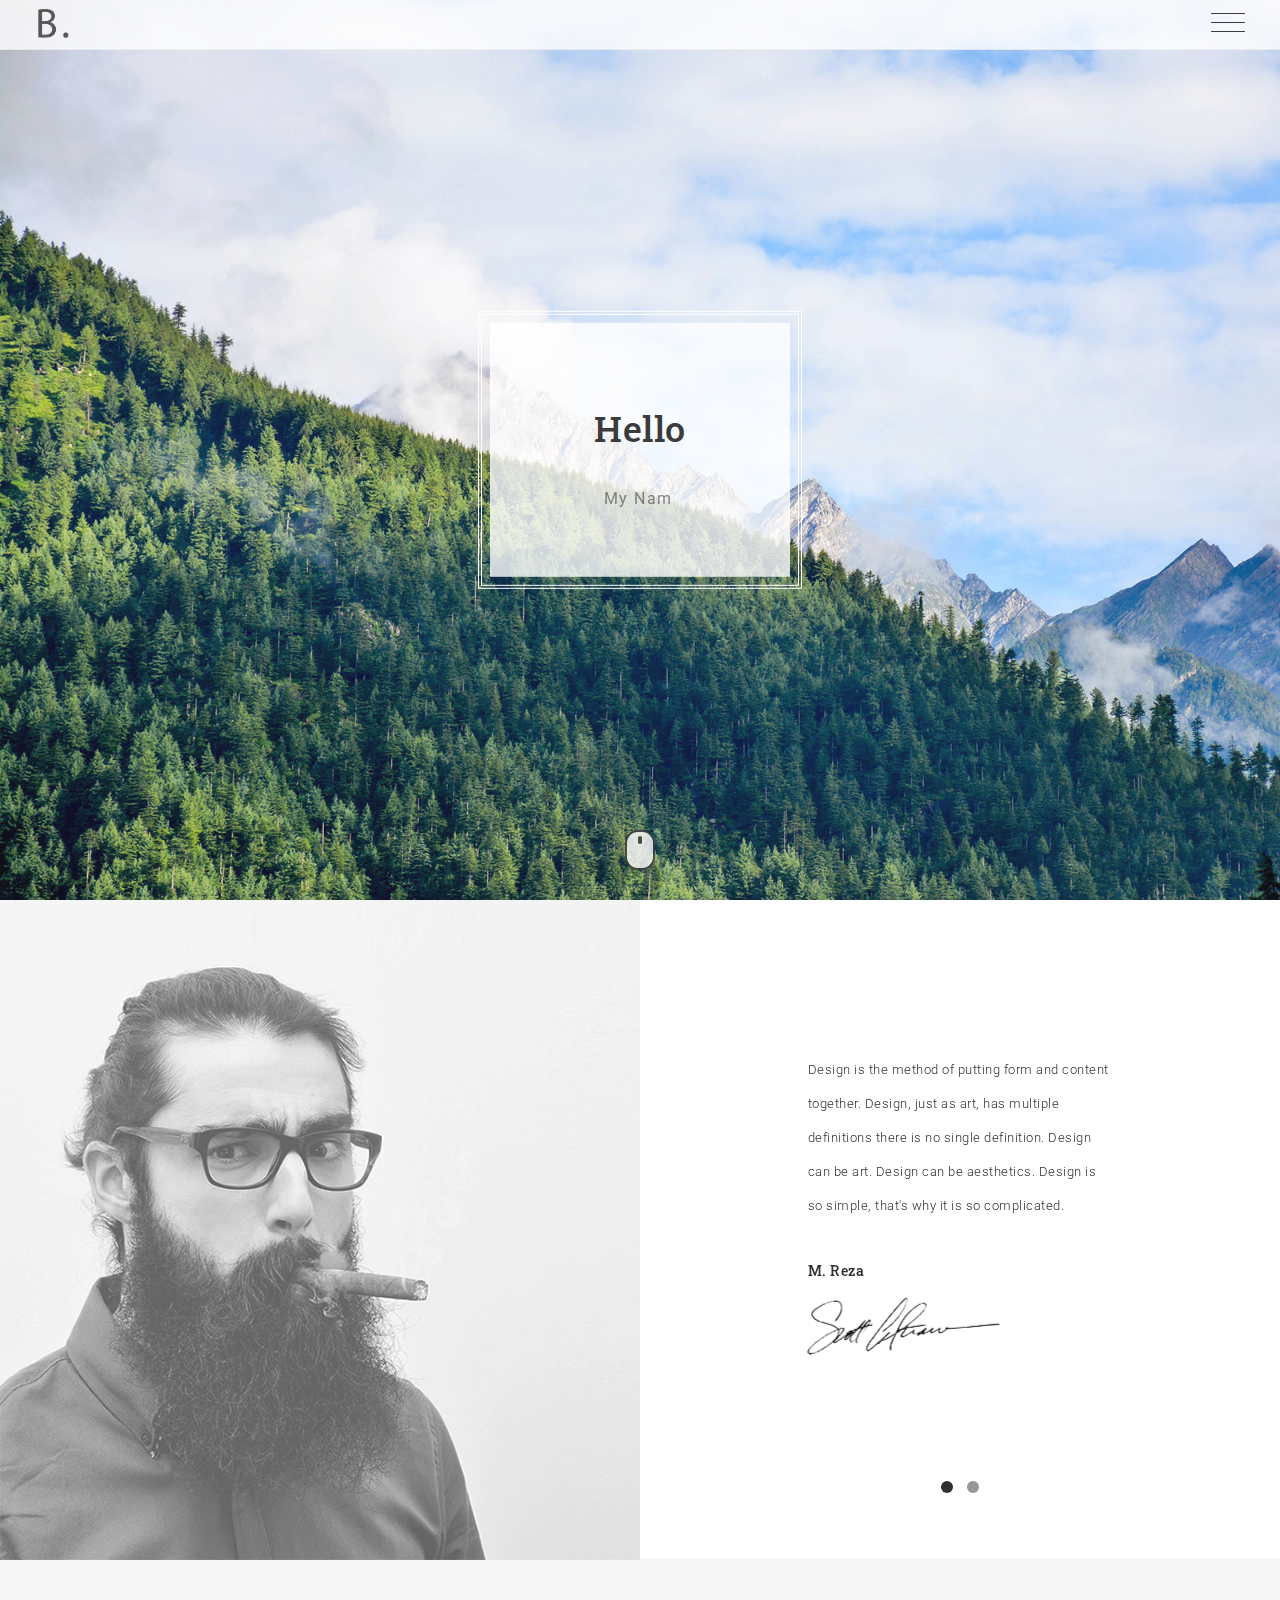
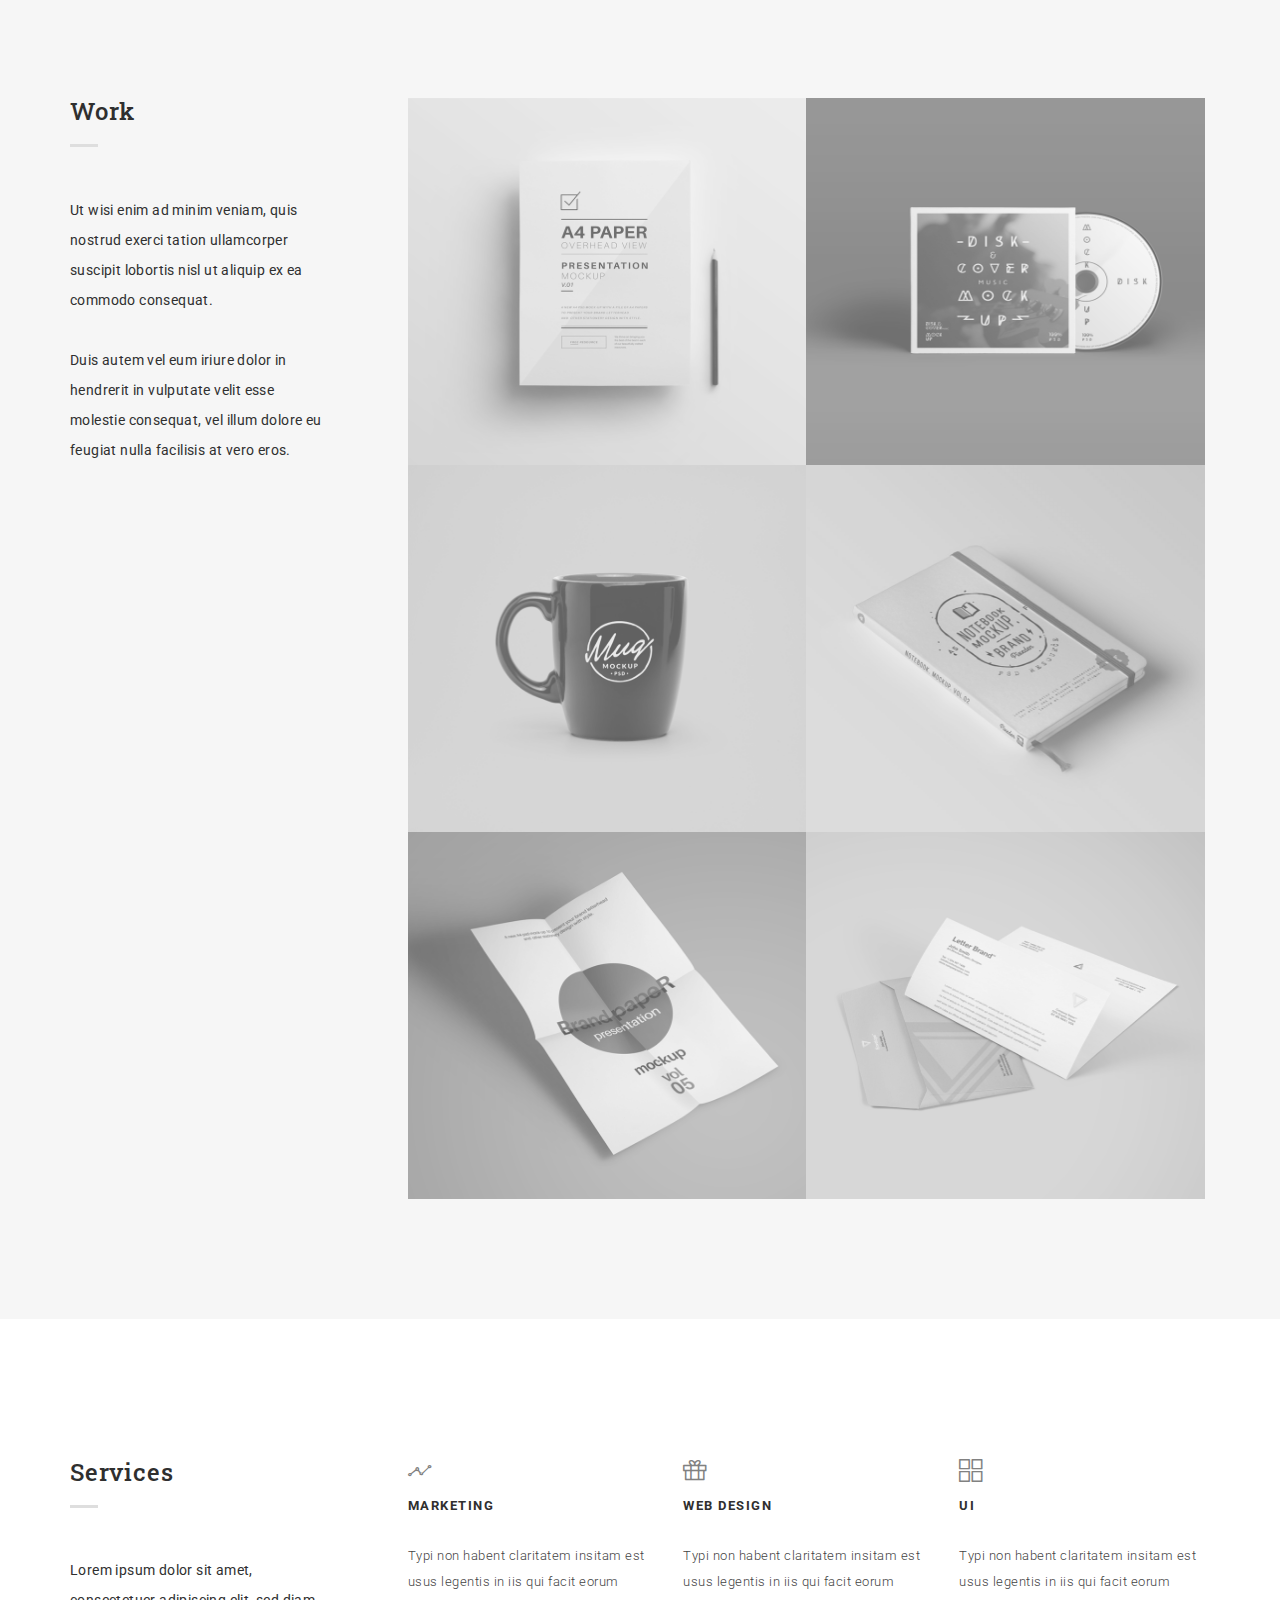
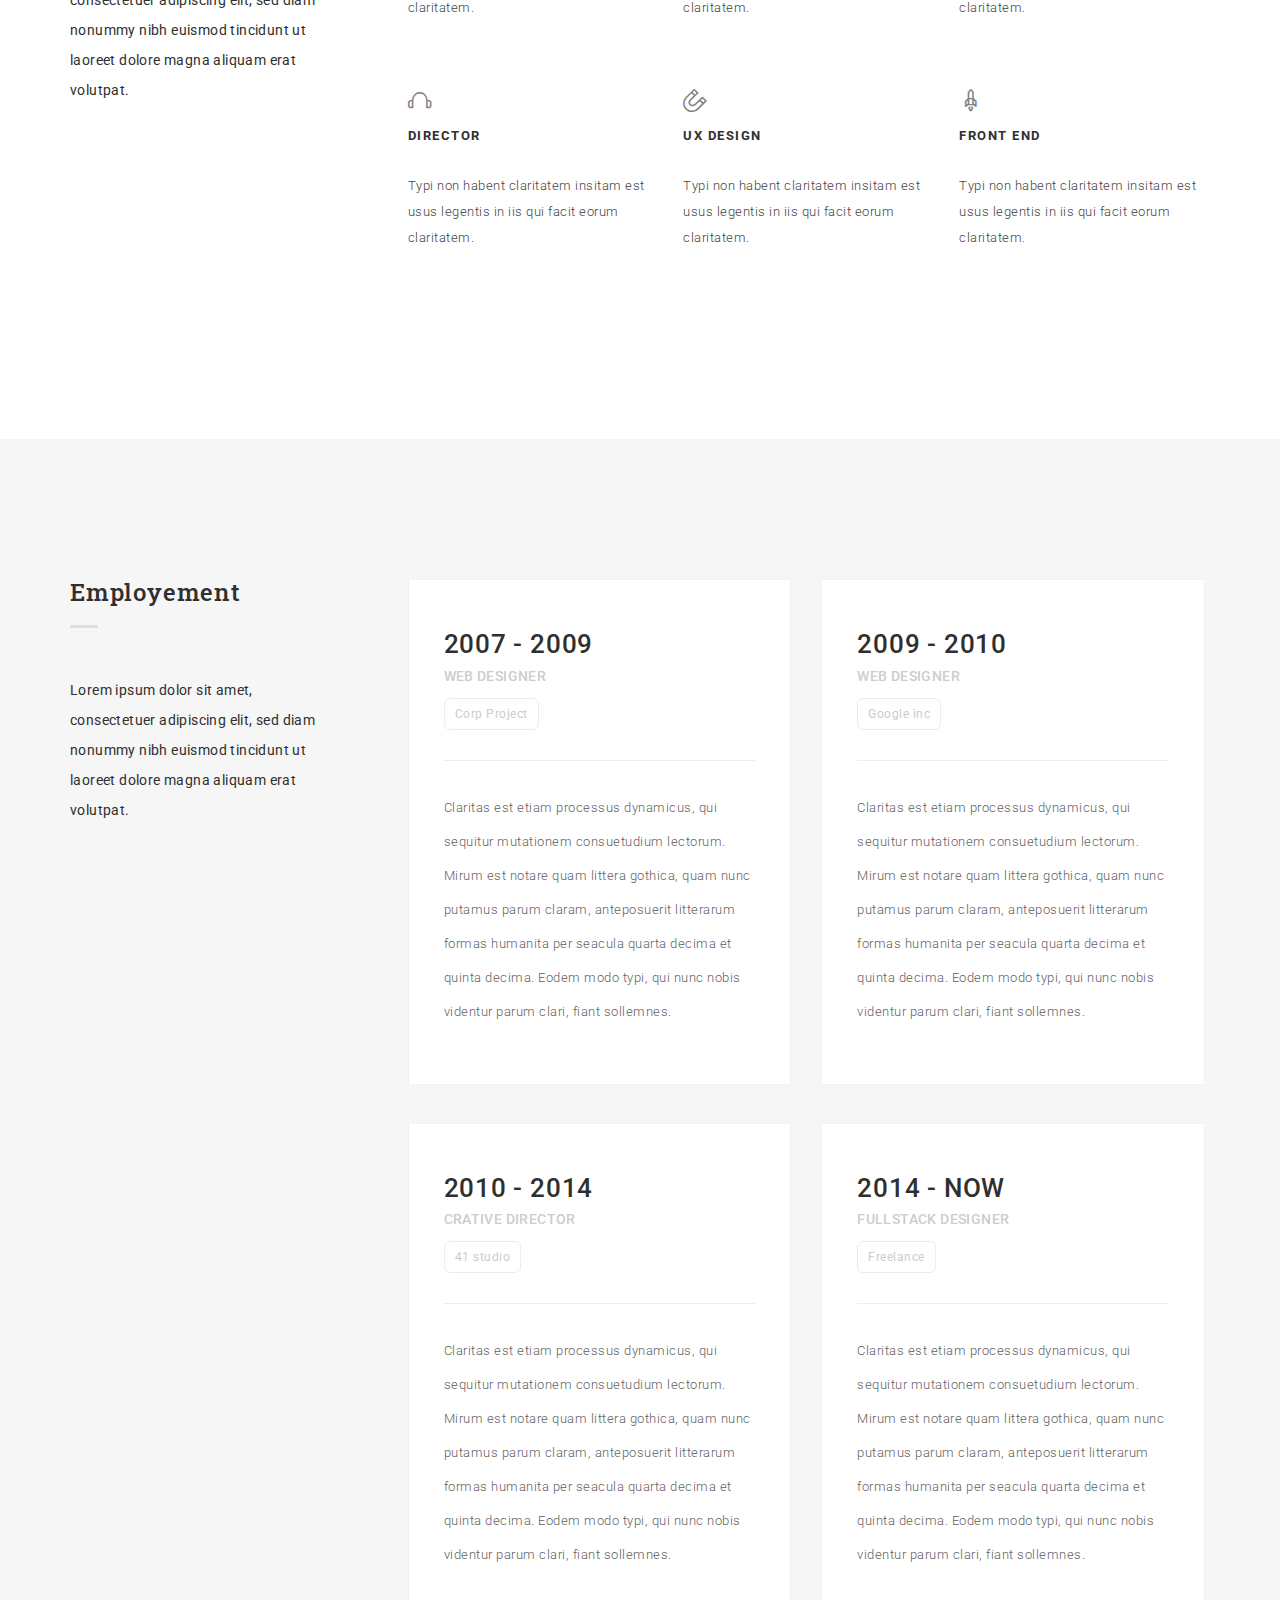
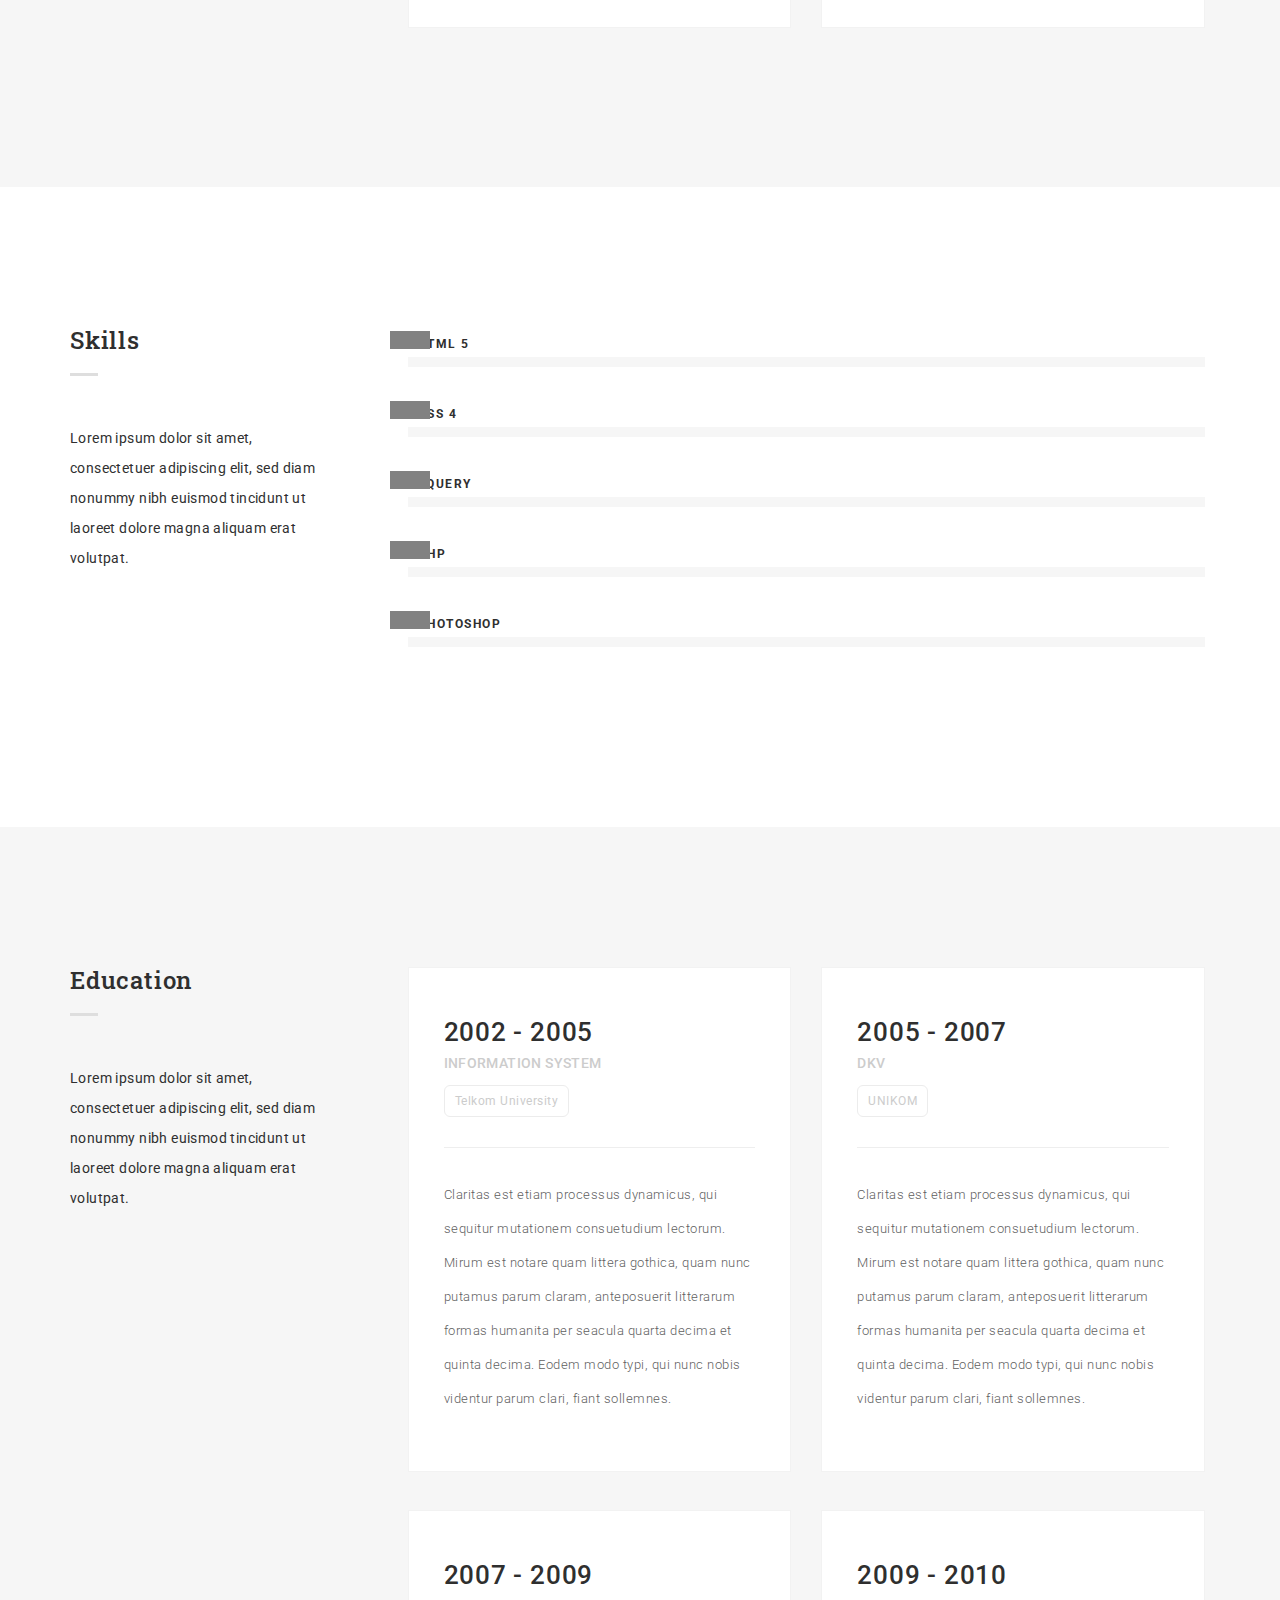
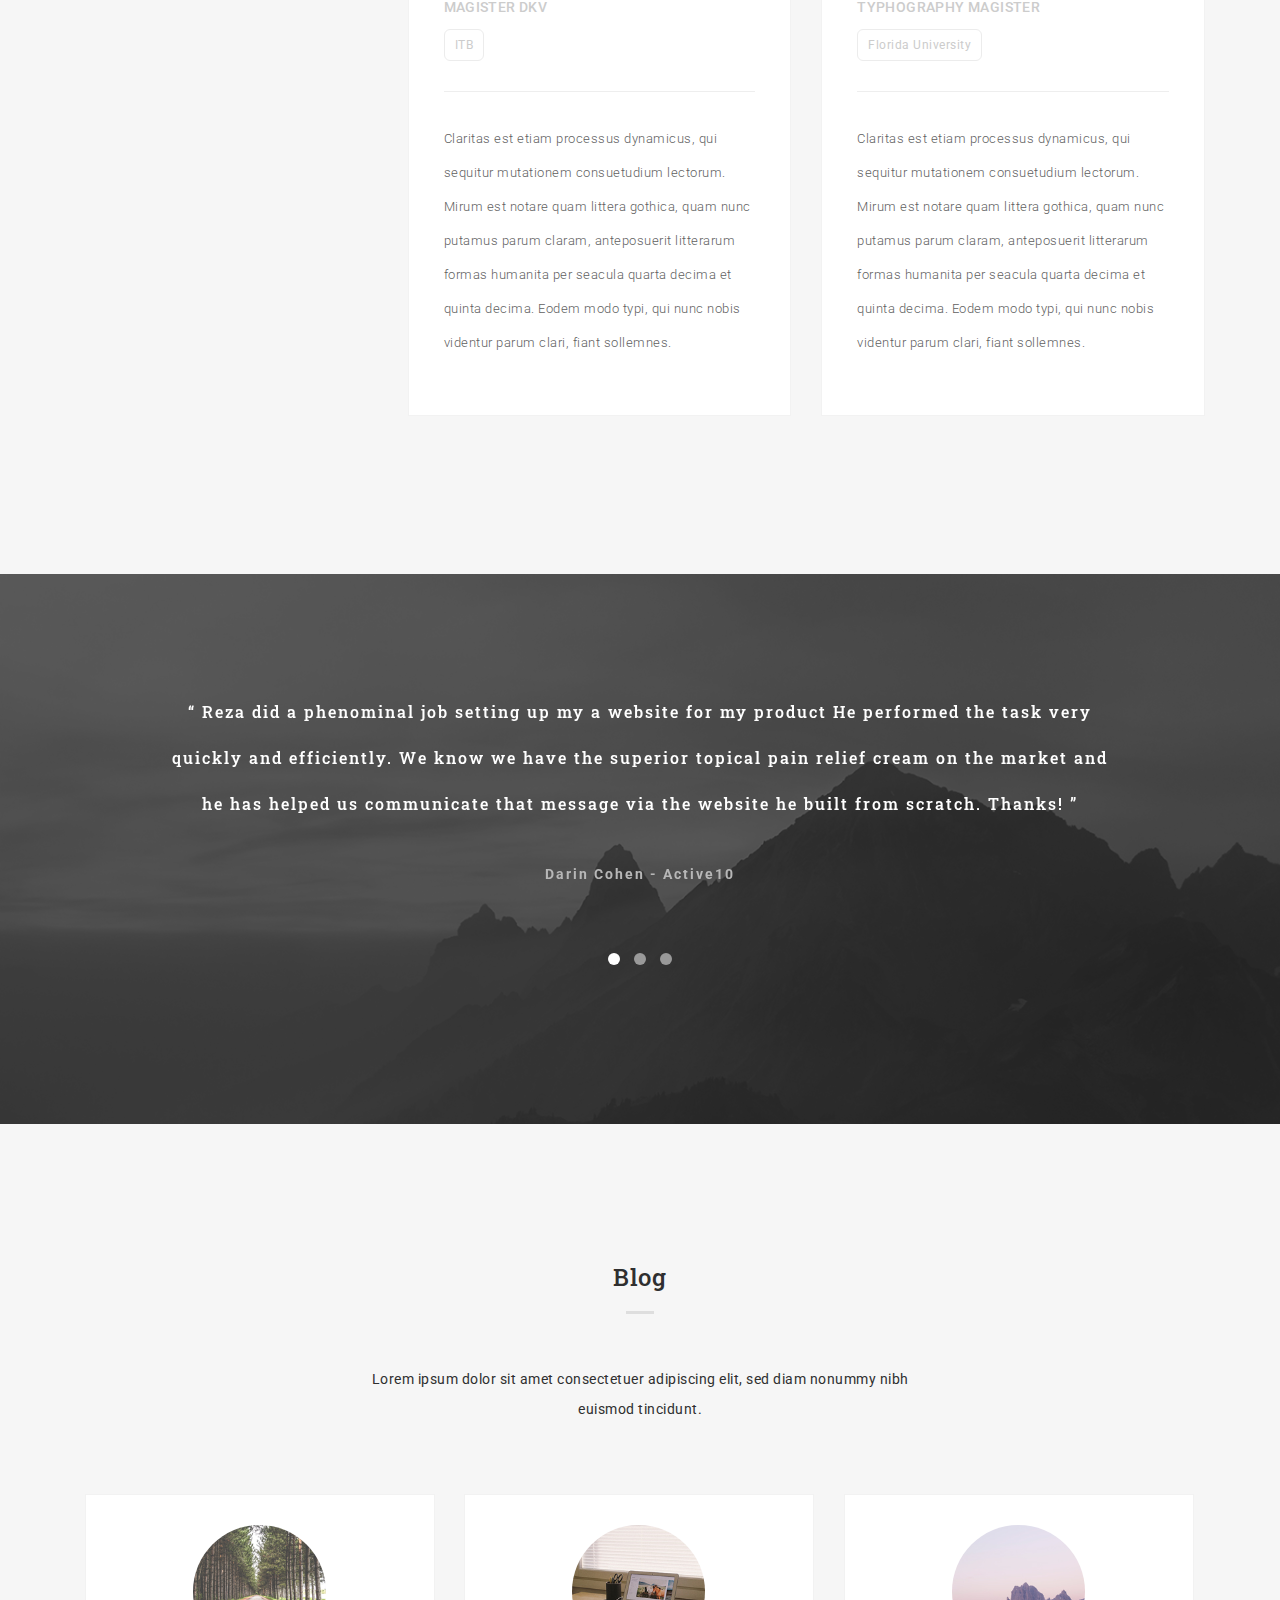
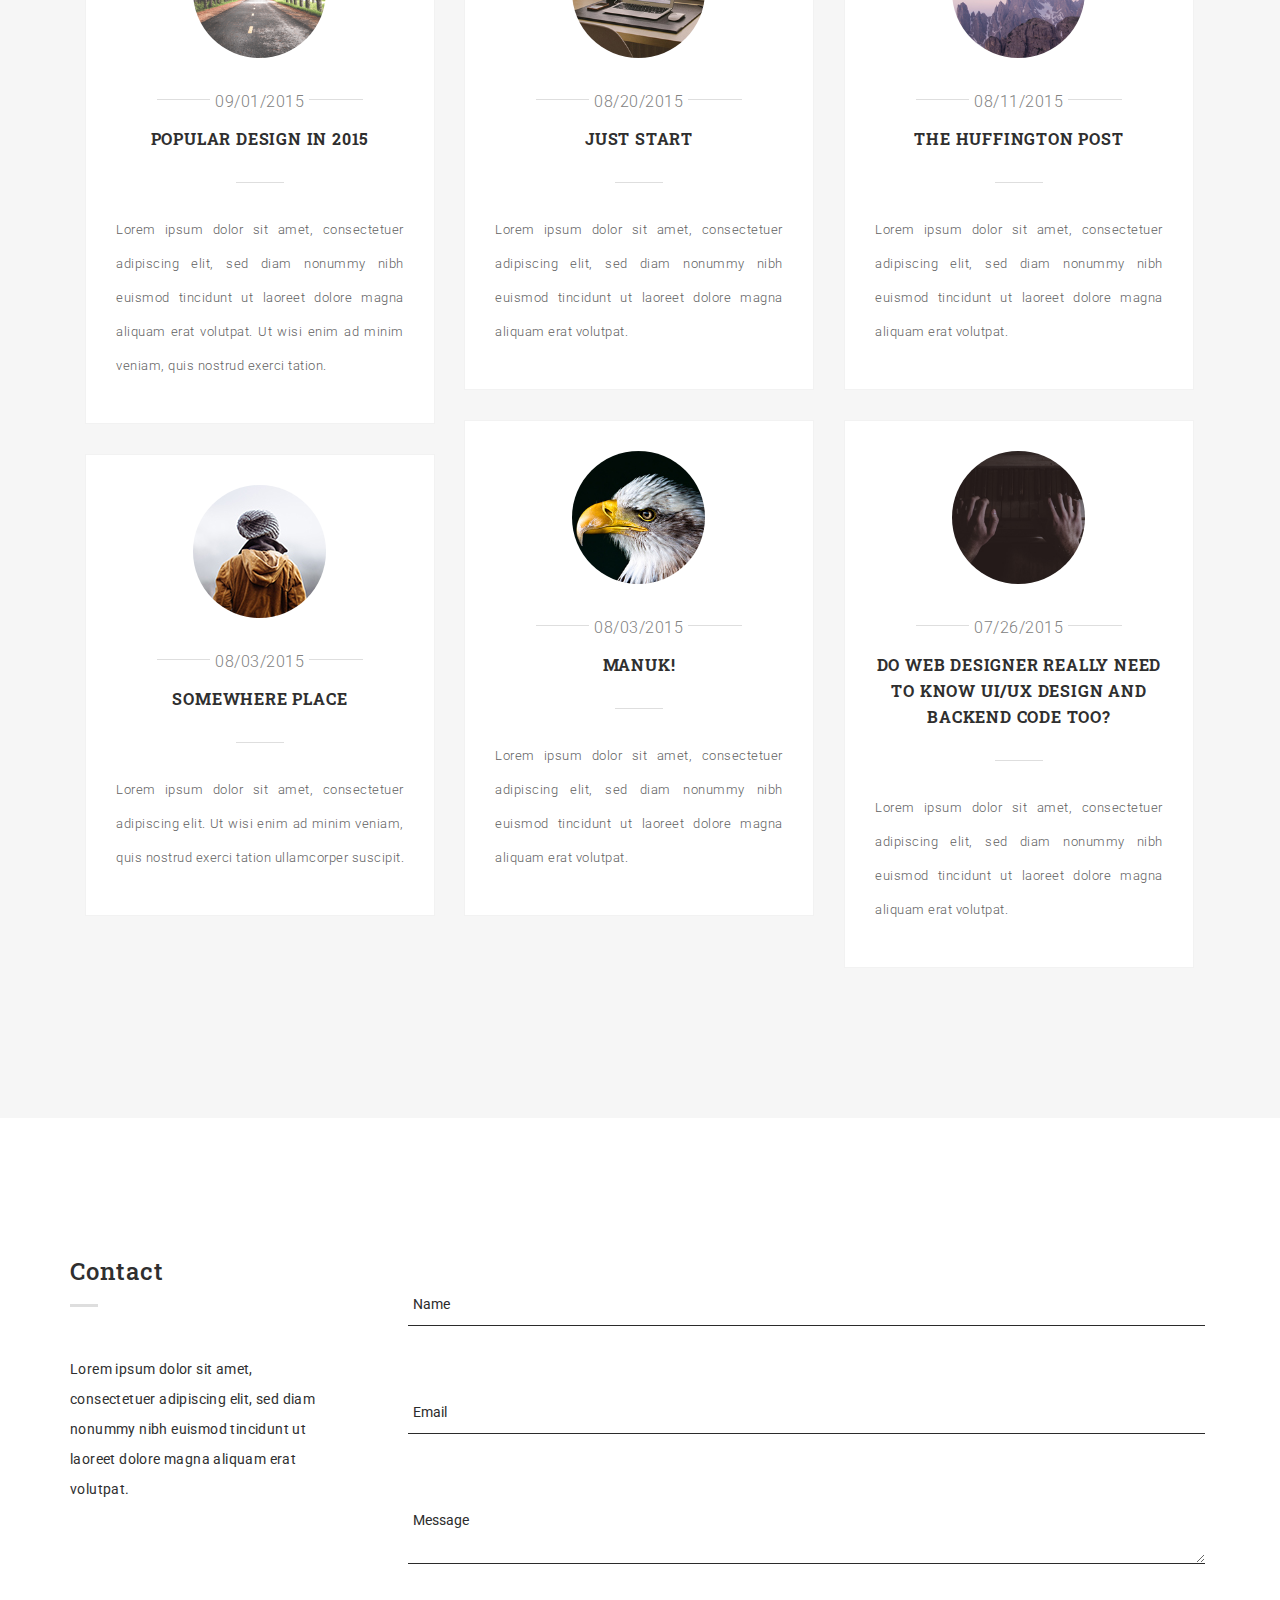
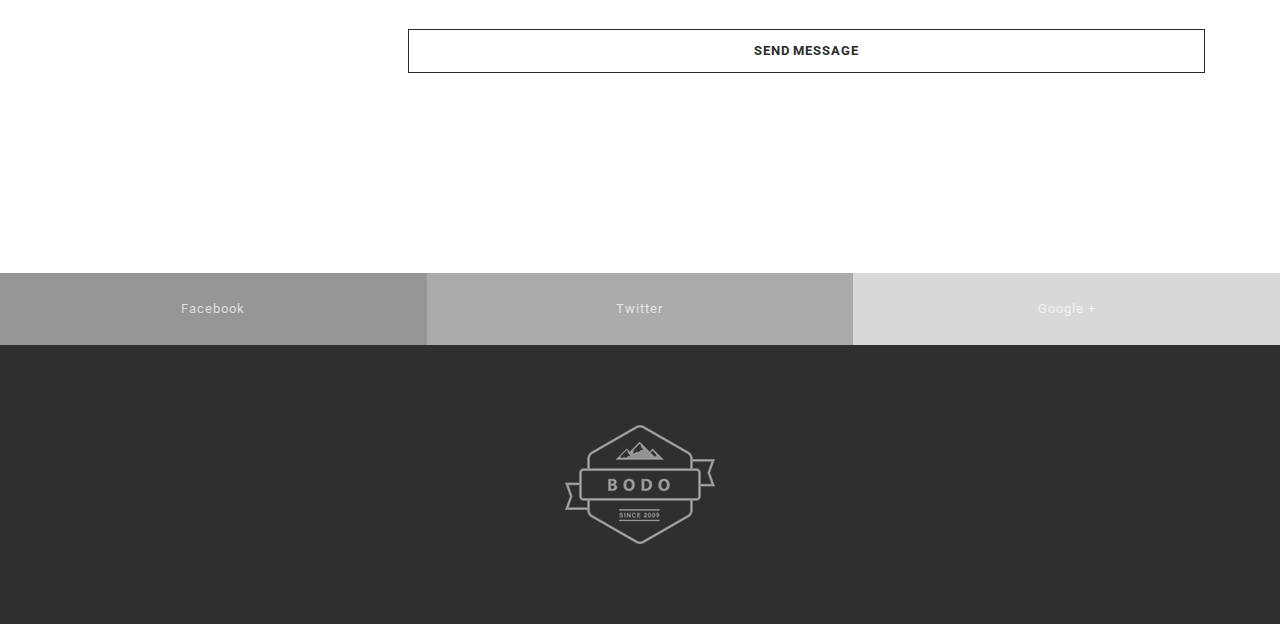
==== bodo/index.html @ 7deba445 "del;" ====
<!DOCTYPE html>
<html lang="en">
  <head>
    <meta charset="utf-8">
    <title>Bodo - Simple One Page Personal</title>
    <meta content="IE=edge" http-equiv="X-UA-Compatible">
    <meta content="width=device-width, initial-scale=1" name="viewport">
    <meta content="Bodo - Simple One Page Personal" name="description">
    <meta content="BdgPixel" name="author">
    <!--Fav-->
    <link href="images/favicon.ico" rel="shortcut icon">
    
    <!--styles-->
    <link href="css/bootstrap.min.css" rel="stylesheet">
    <link href="css/owl.carousel.css" rel="stylesheet">
    <link href="css/owl.theme.css" rel="stylesheet">
    <link href="css/magnific-popup.css" rel="stylesheet">
    <link href="css/style.css" rel="stylesheet">
    <link href="css/responsive.css" rel="stylesheet">
    
    <!--fonts google-->
    <link href='https://fonts.googleapis.com/css?family=Roboto+Slab:400,700' rel='stylesheet' type='text/css'>
    <link href='https://fonts.googleapis.com/css?family=Roboto:400,300,500,700' rel='stylesheet' type='text/css'>
    
    <!--[if lt IE 9]>
       <script type="text/javascript" src="js/html5shiv.min.js"></script>
    <![endif]-->
  </head>
  <body>
    <!--PRELOADER-->
    <div id="preloader">
      <div id="status">
        <img alt="logo" src="images/logo-big.png">
      </div>
    </div>
    <!--/.PRELOADER END-->

    <!--HEADER -->
    <div class="header">
      <div class="for-sticky">
        <!--LOGO-->
        <div class="col-md-2 col-xs-6 logo">
          <a href="index.html"><img alt="logo" class="logo-nav" src="images/logo.png"></a>
        </div>
        <!--/.LOGO END-->
      </div>
      <div class="menu-wrap">
        <nav class="menu">
          <div class="menu-list">
            <a data-scroll="" href="#home" class="active">
              <span>Home</span>
            </a>
            <a data-scroll="" href="#about">
              <span>About</span>
            </a>
            <a data-scroll="" href="#work">
              <span>Work</span>
            </a>
             <a data-scroll="" href="#services">
              <span>Services</span>
            </a>
            <a data-scroll="" href="#employement">
              <span>Employement</span>
            </a>
            <a data-scroll="" href="#skill">
              <span>Skills</span>
            </a>
            <a data-scroll="" href="#education">
              <span>Education</span>
            </a>
            <a data-scroll="" href="#testimonial">
              <span>Testimonial</span>
            </a>
            <a data-scroll="" href="#blog">
              <span>Blog</span>
            </a>
            <a data-scroll="" href="#contact">
              <span>Contact</span>
            </a>
          </div>
        </nav>
        <button class="close-button" id="close-button">Close Menu</button>
      </div>
      <button class="menu-button" id="open-button">
        <span></span>
        <span></span>
        <span></span>
      </button><!--/.for-sticky-->
    </div>
    <!--/.HEADER END-->
    
    <!--CONTENT WRAP-->
    <div class="content-wrap">
      <!--CONTENT-->
      <div class="content">
        <!--HOME-->
        <section id="home">
          <div class="container">
            <div class="row">
              <div class="wrap-hero-content">
                  <div class="hero-content">
                    <h1>Hello</h1>
                    <br>
                    <span class="typed"></span>
                  </div>
              </div>
              <div class="mouse-icon margin-20">
                <div class="scroll"></div>
              </div>
            </div>
          </div>
        </section>
        <!--/.HOME END-->

        <!--ABOUT-->
        <section id="about">
          <div class="col-md-6 col-xs-12 no-pad">
            <div class="bg-about"></div>
          </div>
          <div class="col-md-6 col-sm-12 col-xs-12 white-col">
            <div class="row">
              <!--OWL CAROUSEL2-->
              <div class="owl-carousel2">
                <div class="col-md-12">
                  <div class="wrap-about">
                    <div class="w-content">
                      <p class="head-about">
                        Design is the method of putting form and content together. Design, just as art, has multiple definitions there is no single definition. Design can be art. Design can be aesthetics. Design is so simple, that's why it is so complicated.
                      </p>
                      
                      <h5 class="name">
                        M. Reza
                      </h5>
                      <img alt="signature" src="images/signature.png">
                    </div>
                  </div>
                </div>
              
                <div class="col-md-12 col-sm-12 col-xs-12 white-col">
                  <div class="row">
                    <div class="col-md-8 col-md-offset-2 col-sm-8 col-sm-offset-2 col-xs-12">
                      <div class="wrap-about">
                        <table class="w-content">
                          <tr>
                            <td class="title">Name </td>
                            <td class="break">:</td>
                            <td> M. Reza</td>
                          </tr>
                          <tr>
                            <td class="title">Phone </td>
                            <td class="break">:</td>
                            <td> +62 8678 999 012</td>
                          </tr>
                          <tr>
                            <td class="title">Email </td>
                            <td class="break">:</td>
                            <td> bdgpixel@gmail.com</td>
                          </tr>
                          <tr>
                            <td class="title">Address </td>
                            <td class="break">:</td>
                            <td> Cipamokolan street 102 , Bandung, Indonesia</td>
                          </tr>
                          <tr>
                            <td class="title">Skype </td>
                            <td class="break">:</td>
                            <td> bdgpixel</td>
                          </tr>
                          <tr>
                            <td class="title">Dribbble </td>
                            <td class="break">:</td>
                            <td> Muh-Reza</td>
                          </tr>
                          <tr>
                            <td class="title">Behance</td>
                            <td class="break">:</td>
                            <td> m-reza</td>
                          </tr>
                        </table>
                      </div>
                    </div>
                  </div>
                </div>
              </div>
              <!--/.OWL CAROUSEL2 END-->
            </div>
          </div>
        </section>
        <!--/.ABOUT END-->

        <!--WORK-->
        <section class="grey-bg mar-tm-10" id="work">
          <div class="container">
            <div class="row">
              <div class="col-md-3">
                <h3 class="title-small">
                  <span>Work</span>
                </h3>
                <p class="content-detail">
                  Ut wisi enim ad minim veniam, quis nostrud exerci tation ullamcorper suscipit lobortis nisl ut aliquip ex ea commodo consequat. <br><br>Duis autem vel eum iriure dolor in hendrerit in vulputate velit esse molestie consequat, vel illum dolore eu feugiat nulla facilisis at vero eros.
                </p>
              </div>
              <div class="col-md-9 content-right">
                <!--PORTFOLIO IMAGE-->
                <ul class="portfolio-image">
                  <li class="col-md-6">
                    <a href="images/bw-1.png"><img alt="image" src="images/bw-1.png">
                      <div class="decription-wrap">
                        <div class="image-bg">
                           <p class="desc">My Resume</p>
                        </div>

                      </div>
                    </a>
                  </li>
                  <li class="col-md-6">
                    <a href="images/bw-2.png"><img alt="image" src="images/bw-2.png">
                      <div class="decription-wrap">
                        <div class="image-bg">
                          <p class="desc">
                            Pangirutan
                          </p>
                        </div>
                      </div>
                    </a>
                  </li>
                  <li class="col-md-6">
                    <a href="images/bw-3.png"><img alt="image" src="images/bw-3.png">
                      <div class="decription-wrap">
                        <div class="image-bg">
                          <p class="desc">
                            Black Mug
                          </p>
                        </div>
                      </div>
                    </a>
                  </li>
                  <li class="col-md-6">
                    <a href="images/bw-4.png"><img alt="image" src="images/bw-4.png">
                      <div class="decription-wrap">
                        <div class="image-bg">
                          <p class="desc">
                            Notebook Mockup
                          </p>
                        </div>
                      </div>
                    </a>
                  </li>
                  <li class="col-md-6">
                    <a href="images/bw-5.png"><img alt="image" src="images/bw-5.png">
                      <div class="decription-wrap">
                        <div class="image-bg">
                          <p class="desc">
                            Presentation
                          </p>  
                        </div>
                      </div>
                    </a>
                  </li>
                  <li class="col-md-6">
                    <a href="images/bw-6.png"><img alt="image" src="images/bw-6.png">
                      <div class="decription-wrap">
                        <div class="image-bg">
                          <p class="desc">
                            Letter Branding
                          </p>
                        </div>
                      </div>
                    </a>
                  </li>
                </ul>
                <!--/.PORTFOLIO IMAGE END-->
              </div>
            </div>
          </div>
        </section>
        <!--/.WORK END-->

        <!--SERVICES-->
        <section class="white-bg" id="services">
          <div class="container">
            <div class="row">
              <div class="col-md-3">
                <h3 class="title-small">
                  <span>Services</span>
                </h3>
                <p class="content-detail">
                  Lorem ipsum dolor sit amet, consectetuer adipiscing elit, sed diam nonummy nibh euismod tincidunt ut laoreet dolore magna aliquam erat volutpat.
                </p>
              </div>
              <div class="col-md-9 content-right">
                <div class="row">
                  <ul class="listing-item">
                    <li>
                      <div class="col-md-4 col-sm-4">
                        <h3 class="icon-use">
                          c
                        </h3>
                        <p class="head-sm">
                          MARKETING
                        </p>
                        <p class="text-grey">
                          Typi non habent claritatem insitam est usus legentis in iis qui facit eorum claritatem. 
                        </p>
                      </div>
                    </li>

                    <li>
                      <div class="col-md-4 col-sm-4">
                        <h3 class="icon-use">
                          b
                        </h3>
                        <p class="head-sm">
                          WEB DESIGN
                        </p>
                        <p class="text-grey">
                          Typi non habent claritatem insitam est usus legentis in iis qui facit eorum claritatem. 
                        </p>
                      </div>
                    </li>

                    <li>
                      <div class="col-md-4 col-sm-4">
                        <h3 class="icon-use">
                          d
                        </h3>
                        <p class="head-sm">
                          UI
                        </p>
                        <p class="text-grey">
                          Typi non habent claritatem insitam est usus legentis in iis qui facit eorum claritatem. 
                        </p>
                      </div>
                    </li>
                  </ul>

                  <ul class="listing-item">
                    <li>
                      <div class="col-md-4 col-sm-4">
                        <p class="icon-use">
                          f
                        </p>
                        <p class="head-sm">
                          DIRECTOR
                        </p>
                        <p class="text-grey">
                          Typi non habent claritatem insitam est usus legentis in iis qui facit eorum claritatem. 
                        </p>
                      </div>
                    </li>

                    <li>
                      <div class="col-md-4 col-sm-4">
                        <h3 class="icon-use">
                          p
                        </h3>
                        <p class="head-sm">
                          UX DESIGN
                        </p>
                        <p class="text-grey">
                          Typi non habent claritatem insitam est usus legentis in iis qui facit eorum claritatem. 
                        </p>
                      </div>
                    </li>

                    <li>
                      <div class="col-md-4 col-sm-4">
                        <h3 class="icon-use">
                          m
                        </h3>
                        <p class="head-sm">
                          FRONT END
                        </p>
                        <p class="text-grey">
                          Typi non habent claritatem insitam est usus legentis in iis qui facit eorum claritatem. 
                        </p>
                      </div>
                    </li>
                  </ul>

                </div>
              </div>
            </div>
          </div>
        </section>
        <!--/.SERVICES END-->

        <!--EMPLOYEMENT-->
        <section class="grey-bg" id="employement">
          <div class="container">
            <div class="row">
              <div class="col-md-3">
                <h3 class="title-small">
                  <span>Employement</span>
                </h3>
                <p class="content-detail">
                  Lorem ipsum dolor sit amet, consectetuer adipiscing elit, sed diam nonummy nibh euismod tincidunt ut laoreet dolore magna aliquam erat volutpat.
                </p>
              </div>
              <div class="col-md-9 content-right">
                <div class="row">
                  <ul class="listing-item">
                    <li>
                      <div class="col-md-6 col-sm-6">
                        <div class="wrap-card">
                          <div class="card">
                            <h2 class="year">
                              2007 - 2009
                            </h2>
                            <p class="job">
                              web designer
                            </p>
                            <p class="company">
                              Corp Project
                            </p>
                            <hr>
                            <div class="text-detail">
                              <p>
                                Claritas est etiam processus dynamicus, qui sequitur mutationem consuetudium lectorum. Mirum est notare quam littera gothica, quam nunc putamus parum claram, anteposuerit litterarum formas humanita per seacula quarta decima et quinta decima. Eodem modo typi, qui nunc nobis videntur parum clari, fiant sollemnes.
                              </p>
                            </div>
                          </div>
                        </div>
                      </div>
                    </li>

                    <li>
                      <div class="col-md-6 col-sm-6">
                        <div class="wrap-card">
                          <div class="card">
                            <h2 class="year">
                              2009 - 2010
                            </h2>
                            <p class="job">
                              web designer
                            </p>
                            <p class="company">
                              Google inc
                            </p>
                            <hr>
                            <div class="text-detail">
                              <p>
                                Claritas est etiam processus dynamicus, qui sequitur mutationem consuetudium lectorum. Mirum est notare quam littera gothica, quam nunc putamus parum claram, anteposuerit litterarum formas humanita per seacula quarta decima et quinta decima. Eodem modo typi, qui nunc nobis videntur parum clari, fiant sollemnes.
                              </p>
                            </div>
                          </div>
                        </div>
                      </div>
                    </li>
                  </ul>  
                  <ul class="listing-item">
                    <li>
                      <div class="col-md-6 col-sm-6">
                        <div class="wrap-card">
                          <div class="card">
                            <h2 class="year">
                              2010 - 2014
                            </h2>
                            <p class="job">
                              crative director 
                            </p>
                            <p class="company">
                              41 studio
                            </p>
                            <hr>
                            <div class="text-detail">
                              <p>
                                Claritas est etiam processus dynamicus, qui sequitur mutationem consuetudium lectorum. Mirum est notare quam littera gothica, quam nunc putamus parum claram, anteposuerit litterarum formas humanita per seacula quarta decima et quinta decima. Eodem modo typi, qui nunc nobis videntur parum clari, fiant sollemnes.
                              </p>
                            </div>
                          </div>
                        </div>
                      </div>
                    </li>

                    <li>
                      <div class="col-md-6 col-sm-6">
                        <div class="wrap-card">
                          <div class="card">
                            <h2 class="year">
                              2014 - NOW
                            </h2>
                            <p class="job">
                              fullstack designer
                            </p>
                            <p class="company">
                              Freelance
                            </p>
                            <hr>
                            <div class="text-detail">
                              <p>
                                Claritas est etiam processus dynamicus, qui sequitur mutationem consuetudium lectorum. Mirum est notare quam littera gothica, quam nunc putamus parum claram, anteposuerit litterarum formas humanita per seacula quarta decima et quinta decima. Eodem modo typi, qui nunc nobis videntur parum clari, fiant sollemnes.
                              </p>
                            </div>
                          </div>
                        </div>
                      </div>
                    </li>
                  </ul>

                </div>
              </div>
            </div>
          </div>
        </section>
        <!--/.EMPLOYEMENT END-->

        <!--SKILLS-->
        <section class="white-bg" id="skill">
          <div class="container">
            <div class="row">
              <div class="col-md-3">
                <h3 class="title-small">
                  <span>Skills</span>
                </h3>
                <p class="content-detail">
                  Lorem ipsum dolor sit amet, consectetuer adipiscing elit, sed diam nonummy nibh euismod tincidunt ut laoreet dolore magna aliquam erat volutpat.
                </p>
              </div>
              <div class="col-md-9 content-right">
                <!--SKILLST-->
                <div class="skillst">
                  <div class="skillbar" data-percent="78%">
                    <div class="title head-sm">
                      HTML 5
                    </div>
                    <div class="count-bar">
                      <div class="count"></div>
                    </div>
                  </div>
                  <div class="skillbar" data-percent="91%">
                    <div class="title head-sm">
                      CSS 4
                    </div>
                    <div class="count-bar">
                      <div class="count"></div>
                    </div>
                  </div>
                  <div class="skillbar" data-percent="58%">
                    <div class="title head-sm">
                      jQuery
                    </div>
                    <div class="count-bar">
                      <div class="count"></div>
                    </div>
                  </div>
                  <div class="skillbar" data-percent="63%">
                    <div class="title head-sm">
                      PHP
                    </div>
                    <div class="count-bar">
                      <div class="count"></div>
                    </div>
                  </div>
                  <div class="skillbar" data-percent="95%">
                    <div class="title head-sm">
                      Photoshop
                    </div>
                    <div class="count-bar">
                      <div class="count"></div>
                    </div>
                  </div>
                </div>
                <!--/.SKILLST END-->
              </div>
            </div>
          </div>
        </section>
        <!--/.SKILLS END-->

        <!--EDUCATION-->
        <section class="grey-bg" id="education">
          <div class="container">
            <div class="row">
              <div class="col-md-3">
                <h3 class="title-small">
                  <span>Education</span>
                </h3>
                <p class="content-detail">
                  Lorem ipsum dolor sit amet, consectetuer adipiscing elit, sed diam nonummy nibh euismod tincidunt ut laoreet dolore magna aliquam erat volutpat.
                </p>
              </div>
              <div class="col-md-9 content-right">
                <div class="row">
                  <ul class="listing-item">
                    <li>
                      <div class="col-md-6 col-sm-6">
                        <div class="wrap-card">
                          <div class="card">
                            <h2 class="year">
                              2002 - 2005
                            </h2>
                            <p class="job">
                              Information System
                            </p>
                            <p class="company">
                              Telkom University
                            </p>
                            <hr>
                            <div class="text-detail">
                              <p>
                                Claritas est etiam processus dynamicus, qui sequitur mutationem consuetudium lectorum. Mirum est notare quam littera gothica, quam nunc putamus parum claram, anteposuerit litterarum formas humanita per seacula quarta decima et quinta decima. Eodem modo typi, qui nunc nobis videntur parum clari, fiant sollemnes.
                              </p>
                            </div>
                          </div>
                        </div>
                      </div>
                    </li>

                    <li>
                      <div class="col-md-6 col-sm-6">
                        <div class="wrap-card">
                          <div class="card">
                            <h2 class="year">
                              2005 - 2007
                            </h2>
                            <p class="job">
                              DKV
                            </p>
                            <p class="company">
                              UNIKOM
                            </p>
                            <hr>
                            <div class="text-detail">
                              <p>
                                Claritas est etiam processus dynamicus, qui sequitur mutationem consuetudium lectorum. Mirum est notare quam littera gothica, quam nunc putamus parum claram, anteposuerit litterarum formas humanita per seacula quarta decima et quinta decima. Eodem modo typi, qui nunc nobis videntur parum clari, fiant sollemnes.
                              </p>
                            </div>
                          </div>
                        </div>
                      </div>
                    </li>
                  </ul>
                  <ul class="listing-item">
                    <li>
                      <div class="col-md-6 col-sm-6">
                        <div class="wrap-card">
                          <div class="card">
                            <h2 class="year">
                              2007 - 2009
                            </h2>
                            <p class="job">
                              Magister DKV 
                            </p>
                            <p class="company">
                              ITB
                            </p>
                            <hr>
                            <div class="text-detail">
                              <p>
                                Claritas est etiam processus dynamicus, qui sequitur mutationem consuetudium lectorum. Mirum est notare quam littera gothica, quam nunc putamus parum claram, anteposuerit litterarum formas humanita per seacula quarta decima et quinta decima. Eodem modo typi, qui nunc nobis videntur parum clari, fiant sollemnes.
                              </p>
                            </div>
                          </div>
                        </div>
                      </div>
                    </li>

                    <li>
                      <div class="col-md-6 col-sm-6">
                        <div class="wrap-card">
                          <div class="card">
                            <h2 class="year">
                              2009 - 2010
                            </h2>
                            <p class="job">
                              Typhography Magister
                            </p>
                            <p class="company">
                              Florida University
                            </p>
                            <hr>
                            <div class="text-detail">
                              <p>
                                Claritas est etiam processus dynamicus, qui sequitur mutationem consuetudium lectorum. Mirum est notare quam littera gothica, quam nunc putamus parum claram, anteposuerit litterarum formas humanita per seacula quarta decima et quinta decima. Eodem modo typi, qui nunc nobis videntur parum clari, fiant sollemnes.
                              </p>
                            </div>
                          </div>
                        </div>
                      </div>
                    </li>
                  </ul>

                </div>
              </div>
            </div>
          </div>
        </section>
        <!--/.EDUCATION END-->

        <!--TESTIMONIAL-->
        <section id="testimonial">
          <div class="container">
            <div class="row wrap-testimonial">
              <div class="col-md-10 col-md-offset-1">
                <div class="owl-carousel">
                  <div class="list-testimonial">
                    <div class="content-testimonial">
                      <h3 class="testi">
                        “ Reza did a phenominal job setting up my a website for my product He performed the task very quickly and efficiently. We know we have the superior topical pain relief cream on the market and he has helped us communicate that message via the website he built from scratch. Thanks! ”
                      </h3>
                      <p class="people">
                        Darin Cohen - Active10
                      </p>
                    </div>
                  </div>
                  <div class="list-testimonial">
                    <div class="content-testimonial">
                      <h3 class="testi">
                        “ Another successful project working with Reza. He has great design skills, is very responsive and professional. Looking forward to the next opportunity to work together. ”
                      </h3>
                      <p class="people">
                        Marko Milicevic
                      </p>
                    </div>
                  </div>
                  <div class="list-testimonial">
                    <div class="content-testimonial">
                      <h3 class="testi">
                        “ Great designer! I like his sense of design, especially the color scheme. Quick turnaround. Look forward to work with him again. Thanks!! ”
                      </h3>
                      <p class="people">
                        JK Thang
                      </p>
                    </div>
                  </div>
                </div>
              </div>
            </div>
          </div>
          <div class="mask-testimonial"></div>
        </section>
        <!--/.TESTMONIAL END-->

        <!--BLOG-->
        <section class="grey-bg" id="blog">
          <div class="container">
            <div class="row">
              <div class="col-md-12">
                <h3 class="title-small-center text-center">
                  <span>Blog</span>
                </h3>
                <div class="row">
                  <div class="col-md-6 col-md-offset-3">
                    <p class="content-details text-center">
                      Lorem ipsum dolor sit amet consectetuer adipiscing elit, sed diam nonummy nibh euismod tincidunt. 
                    </p>
                  </div>
                </div>
                <!--GRID BLOG-->
                <div class="grid">
                  <div class="grid-item">
                    <div class="wrap-article">
                      <img alt="blog-1" class="img-circle text-center" src="images/blog-1.png">
                      <p class="subtitle fancy">
                        <span>09/01/2015</span>
                      </p>
                      <a href="#">
                        <h3 class="title">
                          Popular Design in 2015 
                        </h3>
                      </a>
                      <p class="content-blog">
                        Lorem ipsum dolor sit amet, consectetuer adipiscing elit, sed diam nonummy nibh euismod tincidunt ut laoreet dolore magna aliquam erat volutpat. Ut wisi enim ad minim veniam, quis nostrud exerci tation.
                      </p>
                    </div>
                  </div>

                  <div class="grid-item">
                    <div class="wrap-article">
                     <img alt="blog-4" class="img-circle text-center" src="images/blog-4.jpg">
                     <p class="subtitle fancy">
                        <span>08/20/2015</span>
                      </p>
                      <a href="#">
                        <h3 class="title">
                          Just Start
                        </h3>
                      </a>
                      <p class="content-blog">
                        Lorem ipsum dolor sit amet, consectetuer adipiscing elit, sed diam nonummy nibh euismod tincidunt ut laoreet dolore magna aliquam erat volutpat. 
                      </p>
                    </div>
                  </div>

                  <div class="grid-item">
                    <div class="wrap-article">
                      <img alt="blog6" class="img-circle text-center" src="images/blog-6.jpg">
                      <p class="subtitle fancy">
                        <span>08/11/2015</span>
                      </p>
                      <a href="#">
                        <h3 class="title">
                          The Huffington Post
                        </h3>
                      </a>
                      <p class="content-blog">
                       Lorem ipsum dolor sit amet, consectetuer adipiscing elit, sed diam nonummy nibh euismod tincidunt ut laoreet dolore magna aliquam erat volutpat. 
                      </p>
                    </div>
                  </div>
                  
                  <div class="grid-item">
                    <div class="wrap-article">
                      <img alt="blog2" class="img-circle text-center" src="images/blog-2.jpg">
                      <p class="subtitle fancy">
                        <span>08/03/2015</span>
                      </p>
                      <a href="#">
                        <h3 class="title">
                          Manuk!
                        </h3>
                      </a>
                      <p class="content-blog">
                        Lorem ipsum dolor sit amet, consectetuer adipiscing elit, sed diam nonummy nibh euismod tincidunt ut laoreet dolore magna aliquam erat volutpat. 
                      </p>
                    </div>
                  </div>

                  <div class="grid-item">
                    <div class="wrap-article">
                      <img alt="blog5" class="img-circle text-center" src="images/blog-5.jpg">
                      <p class="subtitle fancy">
                        <span>07/26/2015</span>
                      </p>
                      <a href="#">
                        <h3 class="title">
                          Do Web Designer Really Need To Know UI/UX Design and Backend Code too?
                        </h3>
                      </a>
                      <p class="content-blog">
                        Lorem ipsum dolor sit amet, consectetuer adipiscing elit, sed diam nonummy nibh euismod tincidunt ut laoreet dolore magna aliquam erat volutpat. 
                      </p>
                    </div>
                  </div>

                  <div class="grid-item">
                    <div class="wrap-article">
                      <img alt="blog-3" class="img-circle text-center" src="images/blog-3.jpg">
                      <p class="subtitle fancy">
                        <span>08/03/2015</span>
                      </p>
                      <a href="#">
                        <h3 class="title">
                          Somewhere Place
                        </h3>
                      </a>
                      <p class="content-blog">
                        Lorem ipsum dolor sit amet, consectetuer adipiscing elit. Ut wisi enim ad minim veniam, quis nostrud exerci tation ullamcorper suscipit.
                      </p>
                    </div>
                  </div>                  

                </div>
                <!--/.GRID BLOG END-->
              </div>
            </div>
          </div>
        </section>
        <!--/.BLOG END-->

        <!--CONTACT-->
        <section id="contact" class="white-bg">
          <div class="container">
            <div class="row">
              <div class="col-md-3">
                <h3 class="title-small">
                  <span>Contact</span>
                </h3>
                <p class="content-detail">
                  Lorem ipsum dolor sit amet, consectetuer adipiscing elit, sed diam nonummy nibh euismod tincidunt ut laoreet dolore magna aliquam erat volutpat.
                </p>

              </div>
              <div class="col-md-9 content-right">
                <form>
                  <div class="group">
                    <input required="" type="text"><span class="highlight"></span><span class="bar"></span><label>Name</label>
                  </div>
                  <div class="group">
                    <input required="" type="email"><span class="highlight"></span><span class="bar"></span><label>Email</label>
                  </div>
                  <div class="group">
                    <textarea required=""></textarea><span class="highlight"></span><span class="bar"></span><label>Message</label>
                  </div>
                  <input id="sendMessage" name="sendMessage" type="submit" value="Send Message">
                </form>
              </div>
            </div>
          </div>
        </section>
        <!--/.CONTACT END-->
        
        <!--FOOTER-->
        <footer>
          <div class="footer-top">
            <ul class="socials">
              <li class="facebook">
                <a href="#" data-hover="Facebook">Facebook</a>
              </li>
              <li class="twitter">
                <a href="#" data-hover="Twitter">Twitter</a>
              </li>
              <li class="gplus">
                <a href="#" data-hover="Google +">Google +</a>
              </li>
            </ul>
          </div>

          <div class="footer-bottom">
            <div class="container">
              <div class="row">
                <a href="https://dcrazed.com/"><img src="images/logo-bottom.png" alt="crafted with love" class="center-block" /></a>
			 </div>
            </div>
          </div>
        </footer>
        <!--/.FOOTER-END-->

      <!--/.CONTENT END-->
      </div>
    <!--/.CONTENT-WRAP END-->
    </div>
    

    <script src="js/jquery-1.9.1.min.js" type="text/javascript"></script>
    <script src="js/jquery.appear.js" type="text/javascript"></script>
    <script src="js/bootstrap.min.js" type="text/javascript"></script>
    <script src="js/classie.js" type="text/javascript"></script>
    <script src="js/owl.carousel.min.js" type="text/javascript"></script>
    <script src="js/jquery.magnific-popup.min.js" type="text/javascript"></script>
    <script src="js/masonry.pkgd.min.js" type="text/javascript"></script>
    <script src="js/masonry.js" type="text/javascript"></script>
    <script src="js/smooth-scroll.min.js" type="text/javascript"></script>
    <script src="js/typed.js" type="text/javascript"></script>
    <script src="js/main.js" type="text/javascript"></script>
  </body>
</html>
---- bodo/css/style.css ----
/*
Template Name: Bodo - Simple One Page Personal
Author: BdgPixel
Author URI:  http://themeforest.net/user/BdgPixel
*/
/* -----------------------------------------------------------
TABLE OF CONTENTS:
--------------------------------------------------------------
1) General
2) Page Loader
3) Helper
4) Header
5) Typography
6) Hero
7) Sections
 7.a) portfolio
 7.b) service
 7.c) experience
 7.d) testimonial
 7.e) blog
 7.f) about
 7.g) contact
 7.h) footer
8) Components
 8.a) skills


-------------------------------------------------------------

------------------------------------------------------------*/
/*-----------------------------------------1) General--------------------------------------------------*/
@font-face {
  font-family: 'Glyphter';
  src: url('../fonts/Glyphter.eot');
  src: url('../fonts/Glyphter?#iefix') format('embedded-opentype'), url('../fonts/Glyphter.woff') format('woff'), url('../fonts/Glyphter.ttf') format('truetype'), url('../fonts/Glyphter.svg#Glyphter') format('svg');
  font-weight: normal;
  font-style: normal;
}
*,
*:after,
*:before {
  -webkit-box-sizing: border-box;
  -moz-box-sizing: border-box;
  -ms-box-sizing: border-box;
  box-sizing: border-box;
}
body,
html {
  left: 0;
  top: 0;
  margin: 0px;
  padding: 0px;
  overflow-x: hidden;
  font-family: 'Roboto', sans-serif;
  height: 100%;
  width: 100%;
}
body {
  color: #2f2f2f;
  font-size: 16px;
  line-height: 1.7;
  background-color: #fff;
}
a {
  color: #2f2f2f;
  text-decoration: none;
  transition: ease .6s;
  -webkit-transition: ease .6s;
  -moz-transition: ease .6s;
  -o-transition: ease .6s;
  -ms-transition: ease .6s;
}
a:hover {
  text-decoration: none;
  color: #818181;
}
a:focus {
  outline: none;
  color: #999999;
  text-decoration: none;
}
iframe {
  border: none;
  width: 100%;
}
img { max-width: 100%; }
*:focus {
  outline: none;
}

/*----------------------------------------- 2) Preloader --------------------------------------------------*/
#preloader {
  position: fixed;
  top: 0;
  left: 0;
  right: 0;
  bottom: 0;
  background-color: #fff;
  z-index: 999999;
}
#status {
  width: 200px;
  height: 200px;
  position: absolute;
  left: 50%;
  top: 50%;
  background-image: url(../images/loader.gif);
  background-repeat: no-repeat;
  background-position: center center;
  text-align: center;
  margin: -40px 0 0 -100px;
}
#status img {
  text-align: center;
  margin-top: -80px;
}

/*----------------------------------------- 3) Helper --------------------------------------------------*/
.no-pad {padding: 0 !important; margin: 0 !important;}
.pad-80 {padding-top: 80px;}
.mar-t-50{margin-top: 50px !important;}
.mar-tm-10{ margin-top: -10px;}

.white-col{
  background: #ffffff;
  padding: none;
}

/*---- span -----*/
.title-small span { position: relative;}
.title-small span:after {
  content: "";
  position: absolute;
  bottom: -20px;
  height: 3px;
  background: #DEDEDE;
  width: 28px;
  left: 0;
}
.title-small-center span {position: relative;}
.title-small-center span:after {
  content: "";
  display: block;
  margin: 0 auto;
  margin-top: 20px;
  height: 3px;
  background: #DEDEDE;
  width: 28px;
  left: 0;
}
/*----- background ------*/
.grey-bg {
  background: #f6f6f6;
  padding: 120px 0;
  display: block;
}
.white-bg {
  background: #ffffff;
  padding: 120px 0;
  display: block;
}
/*-------- content --------*/
.content-detail {
  font-weight: 400;
  margin-top: 70px;
  line-height: 30px;
  font-size: 14px;
  letter-spacing: 0.4px;
}
.content-details {
  font-weight: 400;
  margin-top: 40px;
  line-height: 30px;
  font-size: 14px;
}
.pad-bottom {
  padding-bottom: 80px;
}
.text-detail {
  margin-top: 30px;
  color: #5f5f5f;
}

.listing-item{
  list-style: none;
  display: inline-block;
  width: 100%;
  padding: 0;
  margin: 0;
}

/*----------------------------------------- 4) Header --------------------------------------------------*/
.header {
  width: 100%;
  z-index: 9999;
}
.for-sticky {
  position: fixed;
  z-index: -1;
  bottom: 0;
  width: 100%;
  height: 50px;
  opacity: 0.8;
  z-index: 1;
  top: 0;
  left: 0;
  border-bottom: 1px solid #f1f1f1;
  display: block;
  padding: 0px 15px 5px 15px;
  background: #ffffff;
  -webkit-transition: all 0.3s;
  -moz-transition: all 0.3s;
  -ms-transition: all 0.3s;
  -o-transition: all 0.3s;
  transition: all 0.3s;
}
.logo-nav {
  padding: 6px 0 10px 0;
  -webkit-transition: all 0.3s;
  -moz-transition: all 0.3s;
  -ms-transition: all 0.3s;
  -o-transition: all 0.3s;
  transition: all 0.3s;
  width: 45px;
  display: block;
}
.opacity-nav {
  opacity: 0.8;
  z-index: 2;
}
/*----------- panel ----------*/
.content-wrap {
  -webkit-overflow-scrolling: touch;
  height: 100%;
  width: 100%;
}
.content {
  position: absolute;
  width: 100%;
  height: 100%;
}
.content::before {
  position: fixed;
  top: 0;
  left: 0;
  z-index: 10;
  width: 100%;
  height: 100%;
  background: rgba(0, 0, 0, 0.3);
  content: '';
  opacity: 0;
  -webkit-transform: translate3d(100%, 0, 0);
  transform: translate3d(100%, 0, 0);
  -webkit-transition: opacity 0.4s, -webkit-transform 0s 0.4s;
  transition: opacity 0.4s, transform 0s 0.4s;
  -webkit-transition-timing-function: cubic-bezier(0.7, 0, 0.3, 1);
  transition-timing-function: cubic-bezier(0.7, 0, 0.3, 1);
}
/* Menu Button */
.menu-button {
  width: 34px;
  height: 45px;
  position: fixed;
  right: 0;
  margin-top: 13px;
  margin-right: 35px;
  z-index: 1000;
  padding: 0;
  cursor: pointer;
  background: transparent;
  border: none;
}
.menu-button span {
  display: block;
  position: absolute;
  height: 1px;
  width: 100%;
  background: #2f2f2f;
  border-radius: 9px;
  opacity: 1;
  left: 0;
}
.menu-button span:nth-child(1) {top: 0px;}

.menu-button span:nth-child(2) {top: 9px;}

.menu-button span:nth-child(3) {top: 18px;}
.menu-button:hover {opacity: 0.6;}
/* Close Button */
.close-button {
  width: 1em;
  height: 1em;
  position: absolute;
  right: 1em;
  top: 1em;
  overflow: hidden;
  text-indent: 1em;
  font-size: 0.75em;
  border: none;
  background: transparent;
  color: transparent;
}
.close-button::before,
.close-button::after {
  content: '';
  position: absolute;
  width: 3px;
  height: 100%;
  top: 0;
  left: 50%;
  background: #bdc3c7;
}
.close-button::before {
  -webkit-transform: rotate(45deg);
  transform: rotate(45deg);
}
.close-button::after {
  -webkit-transform: rotate(-45deg);
  transform: rotate(-45deg);
}
/* Menu */
.menu-wrap {
  position: fixed;
  z-index: 1001;
  width: 300px;
  height: 100%;
  right: 0;
  float: right;
  background: #2f2f2f;
  padding: 2.5em 1.5em 0;
  -webkit-transform: translate3d(300px, 0, 0);
  transform: translate3d(300px, 0, 0);
  -webkit-transition: -webkit-transform 0.4s;
  transition: transform 0.4s;
  -webkit-transition-timing-function: cubic-bezier(0.7, 0, 0.3, 1);
  transition-timing-function: cubic-bezier(0.7, 0, 0.3, 1);
}
.menu,
.menu-list {
  height: 100%;     
  overflow-x: auto;
}
.menu-list {
  -webkit-transform: translate3d(0, 100%, 0);
  transform: translate3d(0, 100%, 0);
}
.menu-list a {
  display: block;
  padding: 1.5em 0;
  -webkit-transform: translate3d(0, 500px, 0);
  transform: translate3d(0, 500px, 0);
  color: #a5a5a5;
  position: relative;
}
.menu-list a:hover, .menu-list a:active span {color: #ffffff;}
.menu-list,
.menu-list a {
  -webkit-transition: -webkit-transform 0s 0.4s;
  transition: transform 0s 0.4s;
  -webkit-transition-timing-function: cubic-bezier(0.7, 0, 0.3, 1);
  transition-timing-function: cubic-bezier(0.7, 0, 0.3, 1);
}
.menu a:nth-child(2) {
  -webkit-transform: translate3d(0, 1000px, 0);
  transform: translate3d(0, 1000px, 0);
}
.menu-list a:nth-child(3) {
  -webkit-transform: translate3d(0, 1500px, 0);
  transform: translate3d(0, 1500px, 0);
}
.menu-list a:nth-child(4) {
  -webkit-transform: translate3d(0, 2000px, 0);
  transform: translate3d(0, 2000px, 0);
}
.menu-list a:nth-child(5) {
  -webkit-transform: translate3d(0, 2500px, 0);
  transform: translate3d(0, 2500px, 0);
}
.menu-list a:nth-child(6) {
  -webkit-transform: translate3d(0, 3000px, 0);
  transform: translate3d(0, 3000px, 0);
}
.menu-list a span:nth-last-child(1){
  margin-bottom: 100px;
}
.menu-list a span {
  margin-left: 10px;
  font-weight: 400;
  font-size: 12px;
  letter-spacing: 5px;
  text-transform: uppercase;
  z-index: 2;
  position: absolute;
  margin-bottom: 20px;
  padding: 10px;
}
.menu-list a span:before{
  content: '';
  display: block;
  width: 0;
  height: 2px;
  background: #ffffff;
  -webkit-transition: width .3s ease;
  transition: width .3s ease;
  position: absolute;
  top: 50%;
  left: 0;
  -webkit-transform: translate(0,-50%);
  -ms-transform: translate(0,-50%);
  transform: translate(0,-50%);
  z-index: -1;
}
.menu-list a.active span{
  color: #ffffff !important;
}
.menu-list a.active span:before{
  width: 100%;
}

/* Shown menu */
.show-menu .menu-wrap {
  -webkit-transform: translate3d(0, 0, 0);
  transform: translate3d(0, 0, 0);
  -webkit-transition: -webkit-transform 0.8s;
  transition: transform 0.8s;
  -webkit-transition-timing-function: cubic-bezier(0.7, 0, 0.3, 1);
  transition-timing-function: cubic-bezier(0.7, 0, 0.3, 1);
}
.show-menu .menu-list,
.show-menu .menu-list a {
  -webkit-transform: translate3d(0, 0, 0);
  transform: translate3d(0, 0, 0);
  -webkit-transition: -webkit-transform 0.8s;
  transition: transform 0.8s;
  -webkit-transition-timing-function: cubic-bezier(0.7, 0, 0.3, 1);
  transition-timing-function: cubic-bezier(0.7, 0, 0.3, 1);
}
.show-menu .menu-list a {
  -webkit-transition-duration: 0.9s;
  transition-duration: 0.9s;
}
.show-menu .content::before {
  opacity: 1;
  -webkit-transition: opacity 0.8s;
  transition: opacity 0.8s;
  -webkit-transition-timing-function: cubic-bezier(0.7, 0, 0.3, 1);
  transition-timing-function: cubic-bezier(0.7, 0, 0.3, 1);
  -webkit-transform: translate3d(0, 0, 0);
  transform: translate3d(0, 0, 0);
}

/*----------------------------------------- 5) Typography --------------------------------------------------*/
h1,
h2,
h3,
h4,
h5 {
  letter-spacing: 0.8px;
  font-family: 'Roboto Slab', serif;
}
p {
  letter-spacing: 0.5px;
  font-size: 13px;
  line-height: 34px;
  font-weight: 300;
}
#home h1 {
  line-height: 40px;
  letter-spacing: 0.6px;
}
#home .typed {
  font-weight: 400;
  font-size: 16px;
  line-height: 26px;
  letter-spacing: 1.5px;
  margin: 0 auto;
  opacity: 0.6;
}
.year {
  font-size: 26px;
  font-weight: 500;
  margin-bottom: 10px;
  font-family: 'Roboto', sans-serif;
}
.job {
  font-size: 14px;
  font-weight: 500;
  line-height: 14px;
  letter-spacing: 0.4px;
  text-transform: uppercase;
  color: #cccccc;
}
.company {
  font-size: 12px;
  line-height: 14px;
  border: 1px solid #ececec;
  color: #cccccc;
  padding:8px 10px;
  border-radius: 6px;
  display: inline-block;
  margin-top: 5px;
  font-weight: 400;

}

/*----------------------------------------- 6) Hero --------------------------------------------------*/
#home {
  background: url('../images/hero1.jpeg');
  -webkit-background-size: cover;
  -moz-background-size: cover;
  -o-background-size: cover;
  background-size: cover;
  min-width: 100%;
  min-height: 100%;
  height: 100%;
  width: 100%;
  display: block;
}
.wrap-hero-content{
  width: 100%;
  height: 100%;
  position: absolute;
  top: 0;
  left: 0;
}
.hero-content{
  position: absolute;
  text-align: center;
  min-width: 300px;
  left: 50%;
  top: 50%;
  padding: 65px;
  background: rgba(255, 255, 255, 0.8);
  outline: 4px double #FFFFFF;
  outline-offset: 8px;
  -webkit-transform: translateX(-50%) translateY(-50%);
  transform: translateX(-50%) translateY(-50%);
}

/*mouse*/
.mouse-icon {
  position: absolute;
  border: 2px solid #2f2f2f;
  background: #ffffff;
  opacity: 0.8;
  border-radius: 13px;
  height: 40px;
  width: 30px;
  margin: 0 auto;
  display: block;
  left: 0;
  right: 0;
  bottom: 30px;
  z-index: 100;
}

.mouse-icon .scroll {
  -webkit-animation-name: scrolling;
  -webkit-animation-duration: 1s;
  -webkit-animation-timing-function: linear;
  -webkit-animation-delay: 0s;
  -webkit-animation-iteration-count: infinite;
  -webkit-animation-play-state: running;
  animation-name: scrolling;
  animation-duration: 1s;
  animation-timing-function: linear;
  animation-delay: 0s;
  animation-iteration-count: infinite;
  animation-play-state: running;
}
.mouse-icon .scroll {
  position: relative;
  border-radius: 10px;
  background: #2f2f2f;
  width: 4px;
  height: 8px;
  top: 4px;
  margin-left: auto;
  margin-right: auto;
}

@-webkit-keyframes scrolling  {
  0%   { top:2px;  opacity: 0;}
  30%  { top:8px; opacity: 1;}
  100% { top:16px; opacity: 0;}
}

@keyframes scrolling  {
  0%   { top:2px;  opacity: 0;}
  30%  { top:8px; opacity: 1;}
  100% { top:16px; opacity: 0;}
}


/*----- typed effect ---*/
.typed-cursor{ opacity: 0;}


/*----------------------------------------- 7) Sections --------------------------------------------------*/
/*---------- a. portfolio -----------*/
ul.portfolio-image {
  list-style: none;
  position: relative;
  width: 100%;
  padding: 0;
  margin: 0;
}
ul.portfolio-image li {
  float: left;
  display: block;
  list-style: none;
  position: relative;
  display: inline-block;
  overflow: hidden;
  padding-top: 46%;
}
ul.portfolio-image li:hover {
  cursor: pointer;
}
ul.portfolio-image li:hover img {
  -webkit-filter: grayscale(20%);
  transform: scale(1.15);
}
ul.portfolio-image li:hover .image-bg {opacity: 1;}
ul.portfolio-image li:hover .description-wrap {
  background: rgba(186, 186, 186, 0.6);
}
ul.portfolio-image li img {
  position: absolute;
  width: 100%;
  height: 100%;
  left: 0;
  top: 0;
  -webkit-filter: grayscale(100%);
  transition: filter, transform, 0.5s;
}
ul.portfolio-image li .decription-wrap {
  position: absolute;
  width: 100%;
  height: 100%;
  top: 0;
  left: 0;
  background: rgba(242, 242, 242, 0.4);
  padding: 20px;
  transition: background, 0.5s;
}
ul.portfolio-image li .image-bg {
  color: #2f2f2f;
  background: #ffffff;
  background: rgba(255, 255, 255, 0.9);
  font-size: 14px;
  text-transform: uppercase;
  width: 100%;
  height: 100%;
  display: inline-block;
  -ms-transform: translate(-50%, -50%); /* IE 9 */
  -webkit-transform: translate(-50%, -50%); /* Chrome, Safari, Opera */
  transform: translate(-50%, -50%);
  top: 50%;
  left: 50%;
  padding: 10px 0;
  position: relative;
  margin: 0 auto;
  text-align: center;
  opacity: 0;
  transition: opacity, 0.5s;
  letter-spacing: 1.5px;
  font-weight: 300;
  color: transparent;
}
ul.portfolio-image li .desc{
  position: absolute;
  z-index: 1;
  top: 45%;
  left: 0;
  display: table-cell;
  right: 0;
  text-align: center;
  color: #2f2f2f;
  font-size: 14px;
  font-weight: 700;
}


/*---------- b. service -----------*/
.icon-use {
  font-family: 'Glyphter';
  font-size: 30px;
  line-height: 20px;
  color: #818181;
  margin: 0;
}
.head-sm {
  font-size: 13px;
  letter-spacing: 1.5px;
  text-transform: uppercase;
  margin-top: 10px;
  margin-bottom: 20px;
  font-family: 'Roboto', sans-serif;
  font-weight: 700;
}
.text-grey {
  color: #434343;
  line-height: 26px;
  margin-bottom: 60px;
}
/*---------- c. experience -----------*/
.wrap-card {
  position: relative;
  box-shadow: 0px 0px 0px #818181;
  transition: all 0.2s ease 0s;
  -webkit-transform: translateY(0px) translateX(0px);
}
.wrap-card:before,
.wrap-card:after {
  display: inline-block;
  position: absolute;
  content: " ";
  width: 100%;
  height: 3px;
  background: #818181;
  -webkit-transform: scaleX(0);
  transition: all 0.2s ease;
}
.wrap-card:before {
  top: 0;
  left: 0;
  -webkit-transform-origin: 0 0;
}
.wrap-card:after {
  bottom: 0;
  left: 0;
  -webkit-transform-origin: 100% 0;
}
.wrap-card:hover {
  box-shadow: 20px 20px 0px #818181;
  -webkit-transform: translateY(-10px) translateX(-10px);
  transition: all 0.2s ease 0.4s;
}
.wrap-card:hover:after,
.wrap-card:hover:before {
  -webkit-transform: scaleX(1);
}
.card {
  background: #ffffff;
  padding: 30px 35px 45px 35px;
  margin-bottom: 30px;
  border: 1px solid rgba(129, 129, 129, 0.1);
}
.card:before,
.card:after {
  display: inline-block;
  position: absolute;
  content: " ";
  width: 3px;
  height: 100%;
  background: #818181;
  -webkit-transform: scaleY(0);
  transition: all 0.2s ease 0.2s;
}
.card:before {
  top: 0;
  left: 0;
  -webkit-transform-origin: 0 100%;
}
.card:after {
  top: 0;
  right: 0;
  -webkit-transform-origin: 0 0;
}
.card:hover:after,
.card:hover:before {
  -webkit-transform: scaleY(1);
}
/*---------- d. testimonial -----------*/
#testimonial {
  background-image: url(../images/testimonial-bg.jpg);
  -webkit-background-size: cover;
  -moz-background-size: cover;
  -o-background-size: cover;
  background-size: cover;
  background-repeat: no-repeat;
  position: relative;
  padding: 0;
  margin: 0;
  width: 100%;
  height: 550px;
}
.list-testimonial {
  display: block;
  width: 100%;
}
.list-testimonial .content-testimonial {
  text-align: center;
  color: #ffffff;
}
.list-testimonial .content-testimonial .testi {
  font-size: 16px;
  line-height: 46px;
  letter-spacing: 2px;
}
.list-testimonial .content-testimonial .people {
  font-size: 14px;
  margin-top: 30px;
  letter-spacing: 2px;
  color: #B7B7B7;
  font-weight: 700;
}
.mask-testimonial{
  background-color: rgba(47, 47, 47, 0.7);
  height: 100%;
  left: 0;
  position: absolute;
  top: 0;
  width: 100%;
}
.wrap-testimonial{
  z-index: 1;
  position: relative;
}
/*-------------- e. blog -------------*/
.grid {margin-top: 60px;}
.grid:after {
  content: '';
  display: block;
  clear: both;
}
.grid-item {
  width: 33.333%;
  float: left;
  top: 0px;
  left: 0px;
  overflow: hidden;
  min-height: 1px;
  padding-right: 15px;
  padding-left: 15px;
  margin-bottom: 30px;
}
.grid-item .wrap-article {
  border: 1px solid rgba(129, 129, 129, 0.1);
  background: #ffffff;
  padding: 30px 20px;
}
.grid-item .wrap-article img {
  text-align: center;
  display: block;
  margin: 0 auto;
}
.grid-item .wrap-article .img-circle {
  width: 133px;
  height: 133px;
}
.grid-item .wrap-article .fancy {
  line-height: 0.5;
  text-align: center;
  font-size: 16px;
  margin-top: 40px;
  color: #818181;
}
.grid-item .wrap-article .fancy span {
  display: inline-block;
  position: relative;
}
.grid-item .wrap-article .fancy span:before,
.grid-item .wrap-article .fancy span:after {
  content: "";
  margin-top: 1px;
  position: absolute;
  height: 5px;
  border-top: 1px solid #dedede;
  top: 0;
  width: 60%;
}
.grid-item .wrap-article .fancy span:before {
  right: 100%;
  margin-right: 5px;
}
.grid-item .wrap-article .fancy span:after {
  left: 100%;
  margin-left: 5px;
}
.grid-item .wrap-article .title {
  font-size: 16px;
  padding: 0 10px 0 10px;
  text-align: center;
  letter-spacing: 0.1;
  line-height: 26px;
  text-transform: uppercase;
  font-weight: 700;
}
.grid-item .wrap-article .title:after {
  content: "";
  display: block;
  margin: 0 auto;
  bottom: -20px;
  height: 1px;
  background: #dedede;
  width: 48px;
  left: 0;
  margin-top: 30px;
}
.grid-item .wrap-article .content-blog {
  margin-top: 30px;
  padding: 0 10px 0 10px;
  text-align: justify;
  color: #5f5f5f;
}
/*---------- f. quote -----------*/
#about{
  min-height: 650px;
  display: inline-block;
  width: 100%;
}
.bg-about {
  background: url('../images/reza.jpg');
  -webkit-background-size: cover;
  -moz-background-size: cover;
  -o-background-size: cover;
  background-size: cover;
  background-repeat: no-repeat;
  position: relative;
  padding: 0;
  margin: 0;
  min-height: 660px;
  width: 100%;
  height: 100%;
  float: left;
}
.wrap-about {
  height: 100%;
  width: 100%;
  position: relative;
  display: block;
  min-height: 480px;
}
.wrap-about .w-content{
  position: absolute;
  left: 50%;
  top: 50%;
  transform: translateX(-50%) translateY(-50%);
  -webkit-transform: translateX(-50%) translateY(-50%);
  -moz-transform: translateX(-50%) translateY(-50%);
  -ms-transform: translateX(-50%); 
}

.wrap-about .w-content td{
  font-size: 13px;
  font-weight: 300;
}
.wrap-about .w-content td.title{
  padding-right: 10px;
  font-weight: 500;
}
.wrap-about .w-content td.break{
  padding-right: 15px;
}
.wrap-about .w-content tr{
  height: 35px;
}
.wrap-about .head-about {
  font-size: 13px;
  line-height: 34px;
  letter-spacing: 0.5px;
  font-weight: 300;
}
.wrap-about .name {
  margin: 40px 0 20px 0;
  font-size: 14px;
}
/*---------- g. contact -----------*/
#contact {padding: 120px 0 200px 0;}
#contact form {
  margin-top: 25px;
}
#contact .slider-masks {
  background-color: rgba(129, 129, 129, 0.7);
  height: 100%;
  left: 0;
  position: absolute;
  top: 0;
  width: 100%;
}
#contact .group {
  position: relative;
  margin-bottom: 65px;
}
#contact input,
#contact textarea {
  font-size: 13px;
  padding: 10px 10px 10px 5px;
  display: block;
  width: 100%;
  border: none;
  border-bottom: 1px solid #2b2b2b;
  background: transparent;
  color: #969696;
  font-size: 13px;
}
#contact input:focus,
#contact textarea:focus {
  outline: none;
  border-bottom: none;
}
#contact label {
  color: #2b2b2b;
  font-size: 14px;
  font-weight: normal;
  position: absolute;
  pointer-events: none;
  left: 5px;
  top: 10px;
  transition: 0.2s ease all;
  -moz-transition: 0.2s ease all;
  -webkit-transition: 0.2s ease all;
}
#contact input:focus ~ label,
#contact input:valid ~ label,
#contact textarea:focus ~ label,
#contact textarea:valid ~ label {
  top: -25px;
  font-size: 12px;
  color: #818181;
}
#contact .bar {
  position: relative;
  display: block;
  width: 100%;
}
#contact .bar:before,
#contact .bar:after {
  content: '';
  height: 2px;
  width: 0;
  bottom: 1px;
  position: absolute;
  background: #818181;
  transition: 0.2s ease all;
  -moz-transition: 0.2s ease all;
  -webkit-transition: 0.2s ease all;
}
#contact .bar:before {
  left: 50%;
}
#contact .bar:after {
  right: 50%;
}
#contact input:focus ~ .bar:before,
#contact input:focus ~ .bar:after,
#contact textarea:focus ~ .bar:after,
#contact textarea:focus ~ .bar:before {
  width: 50%;
}
#contact .highlight {
  position: absolute;
  height: 60%;
  width: 100%;
  top: 25%;
  left: 0;
  pointer-events: none;
  opacity: 0.5;
}
#contact input:focus ~ .highlight,
#contact textarea:focus ~ .highlight {
  -webkit-animation: inputHighlighter 0.3s ease;
  -moz-animation: inputHighlighter 0.3s ease;
  animation: inputHighlighter 0.3s ease;
}
#contact input[type=submit] {
  border: 1px solid #2b2b2b !important;
  color: #2b2b2b;
  padding: 10px;
  font-weight: 700;
  letter-spacing: 0.9px;
  text-transform: uppercase;
  transition: 0.2s ease all;
  -moz-transition: 0.2s ease all;
  -webkit-transition: 0.2s ease all;
}
#contact input[type=submit]:hover {
  background: #2b2b2b;
  color: #ffffff;
}
@-webkit-keyframes inputHighlighter {
  from {
    background: #5264AE;
  }
  to {
    width: 0;
    background: transparent;
  }
}
@-moz-keyframes inputHighlighter {
  from {
    background: #818181;
  }
  to {
    width: 0;
    background: transparent;
  }
}
@keyframes inputHighlighter {
  from {
    background: #818181;
  }
  to {
    width: 0;
    background: transparent;
  }
}
/*-------------- h. footer ------------------*/
.footer-top{
  width: 100%;
  text-align: center;
  color: #cccccc;
  display: table;
}

.socials{
  width: 100%;
  margin: 0;
  padding: 0;
}

.socials * {
  box-sizing: border-box;
  -webkit-transition: all 0.35s ease;
  transition: all 0.35s ease;
}

.socials li {
  display: inline-block;
  list-style: outside none none;
  float: left;
  overflow: hidden;
  width: 33.33333%;
  font-size: 13px;
}

.socials a {
  padding: 0.3em 0.8em;
  color: rgba(255, 255, 255, 0.7);
  position: relative;
  display: inline-block;
  letter-spacing: 1px;
  margin: 0;
  text-decoration: none;
  padding: 25px 0;
  width: 100%;
}

.socials a:before,
.socials a:after {
  position: absolute;
  -webkit-transition: all 0.35s ease;
  transition: all 0.35s ease;
}

.socials a:before {
  bottom: 100%;
  display: block;
  height: 3px;
  width: 100%;
  content: "";
}

.socials a:after {
  padding: 0.3em 0.8em;
  position: absolute;
  bottom: 100%;
  left: 0;
  content: attr(data-hover);
  color: white;
  white-space: nowrap;
  width: 100%;
  padding: 25px 0;
}

.socials li:hover a,
.socials .current a {
  transform: translateY(100%);
}

.facebook{
  background: #969696;
  /*padding: 20px 0;*/
}
.facebook a:after{
  background-color: #527bbb;
}
.twitter{
  background: #ABABAB;
}
.twitter a:after{
  background-color: #77ccf1;
}
.gplus{
  background: #d8d8d8;
}
.gplus a:after{
  background: #dd4b39;
}

.footer-bottom{
  width: 100%;
  background: #2f2f2f;
  padding: 80px 0;
  color: #636363;
}


/*----------------------------------------- 8) Component --------------------------------------------------*/
/*---------------- a. Skills ----------------*/
.skillst {margin-top: 30px;}
.skillst .skillbar {
  width: 100%;
  height: 10px;
  background-color: #f6f6f6;
  position: relative;
  margin-bottom: 60px;
  padding: 2px;
  box-sizing: border-box;
}
.skillst .count-bar {
  width: 100%;
  height: 5px;
  width: 0px;
  position: relative;
}
.skillst .count-bar {background-color: #818181;}
.skillst .count-bar span{ font-size: 12px;}
.skillst .title {
  position: absolute;
  line-height: 25px;
  top: -35px;
  left: 0;
  padding-left: 10px;
  font-size: 12px !important;
}
.skillst .count-bar .count {
  position: absolute;
  line-height: 18px;
  top: -28px;
  right: -20px;
  width: 40px;
  height: 18px;
  color: #fff;
  text-align: center;
  background-color: #2f2f2f;
}
.skillst .count-bar .count span {
  position: relative;
  display: block;
}
.skillst .count-bar .count span:after {
  position: absolute;
  left: 50%;
  margin-left: -4px;
  top: 18px;
  content: "";
  border-left: 4px solid transparent;
  border-right: 4px solid transparent;
}
.skillst .count-bar .count { background-color: #818181;}
.skillst .count-bar .count span:after { border-top: 4px solid #818181;}
---- bodo/css/responsive.css ----
@media screen and (max-width: 480px){
	/*----- layout ----*/
	.grey-bg, .white-bg{
		padding: 40px 0; 
	}
	/*---- hero -----*/
	.hero-content{
		min-width: 280px; 
		padding: 25px;
	}
	.menu-wrap{width: 220px;}
	.mouse-icon{bottom: 5px;}

	/*---- portfolio -----*/
	ul.portfolio-image li{
		width: 100%;
		padding-top: 95%;
	}

	/*---- blog -----*/
	.grid-item {
    width: 100% !important;
    padding: 0;
  }

	/*---- quote -----*/
	.wrap-about{ 
		padding: 0 0 20px 0;
		min-height: 400px !important;
	}
	.wrap-about .w-content{
		left: 0;
    right: 0;
    width: 100%;
    top: 0;
    padding: 30px 0;
    transform: none;
	}


  /*------- testimonial -------*/
  #testimonial{ height: 700px;}

  .skillst {margin-top: 50px;}
}


@media screen and (max-width: 768px){
	/*------ header -----*/	
	.for-sticky{ padding: 0; }
	.logo-nav { margin-left: 0;}
	.menu-button{margin-right: 15px;}
	.ma-infinitypush-wrapper.ma-infinitypush-active-button.ma-infinitypush-button-right .ma-infinitypush-button{
		left: -65px;
	}
	.ma-infinitypush-wrapper{ width: 200px; }
	.ma-infinitypush-wrapper	ul > li{
			width: 200px;
		}

	/*------- home ------*/
	#home p {width: 100%;}

	/*----- portfolio -----*/
	.portfolio-image > li{
		width: 50%;
	}


  /*---- blog -----*/
	.grid-item {width: 50%;}

  /*------- about -------*/
  .bg-about{min-height: 520px;}
  .wrap-about{
  	min-height: 520px;
  	padding-bottom: 10%;
  	padding-left: 30px;
    padding-right: 30px;
  }
  .wrap-about	.head-quote{padding-top: 10%;}

  .content-right{ margin-top: 20px; }

  .text-grey{margin-bottom: 45px;}
  .skillst{ margin-top: 50px;}
	/*------ footer -----*/
  footer p{ text-align: center; }
  footer ul.social {
    margin-left: -40px;
    text-align: center;
	}
	footer ul.social li { 
		padding: 0px 10px 0px 10px;
	}
}

@media screen and (min-width: 1024px){
	.content-right {
	  margin-top: 20px;
	  padding: 0 20px 0 60px; 
	}
}
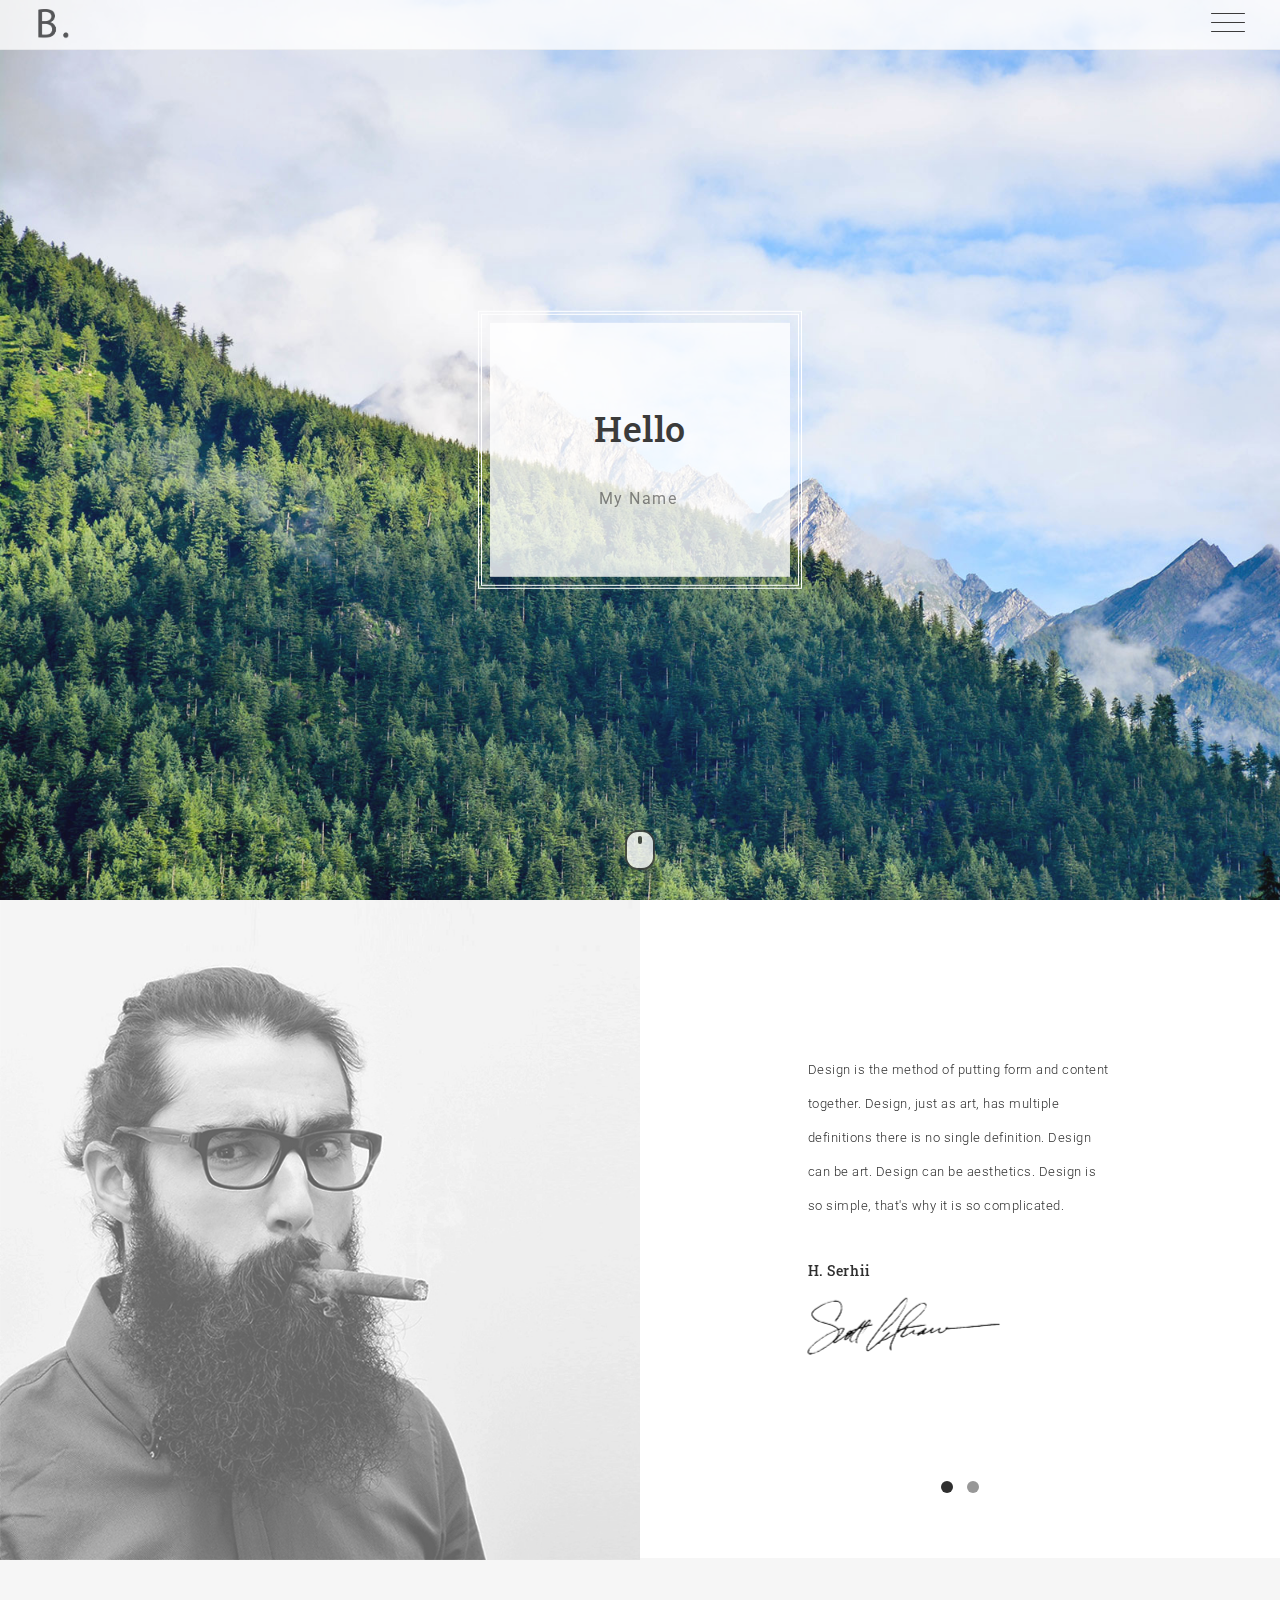
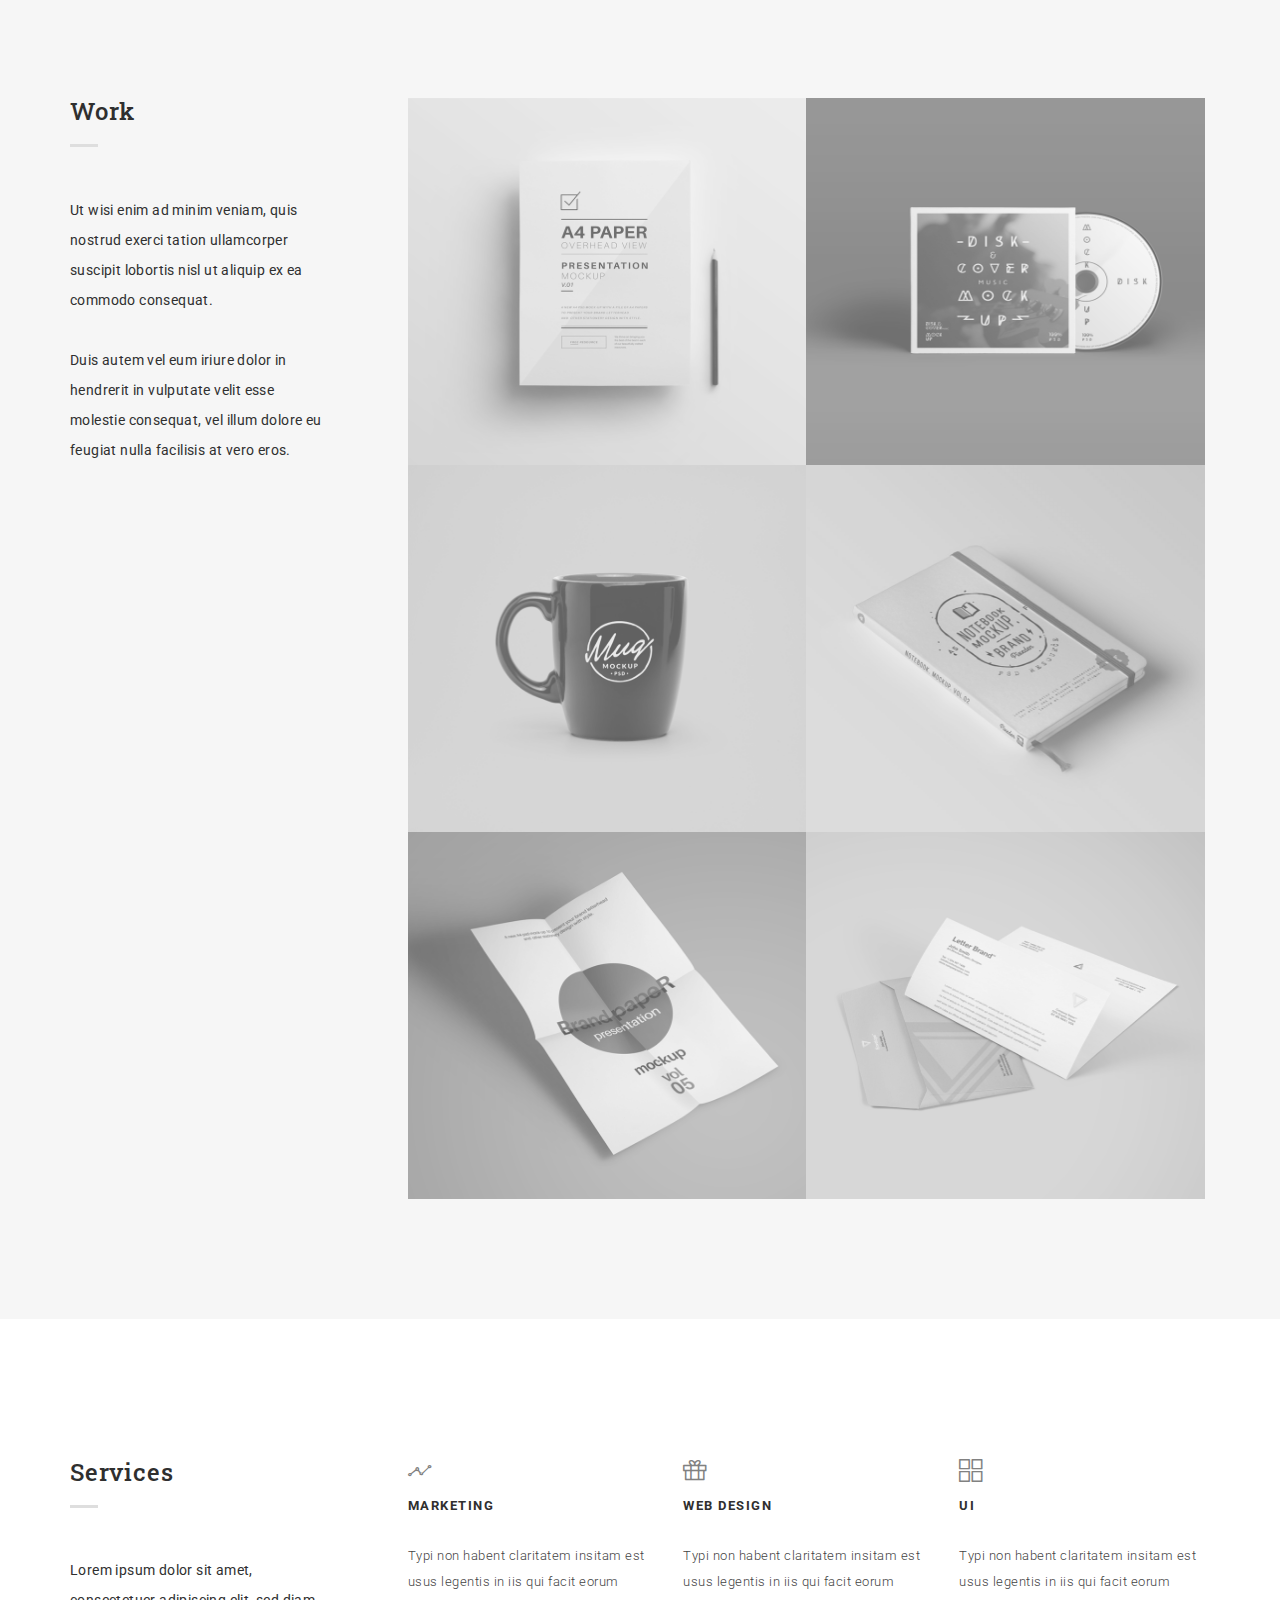
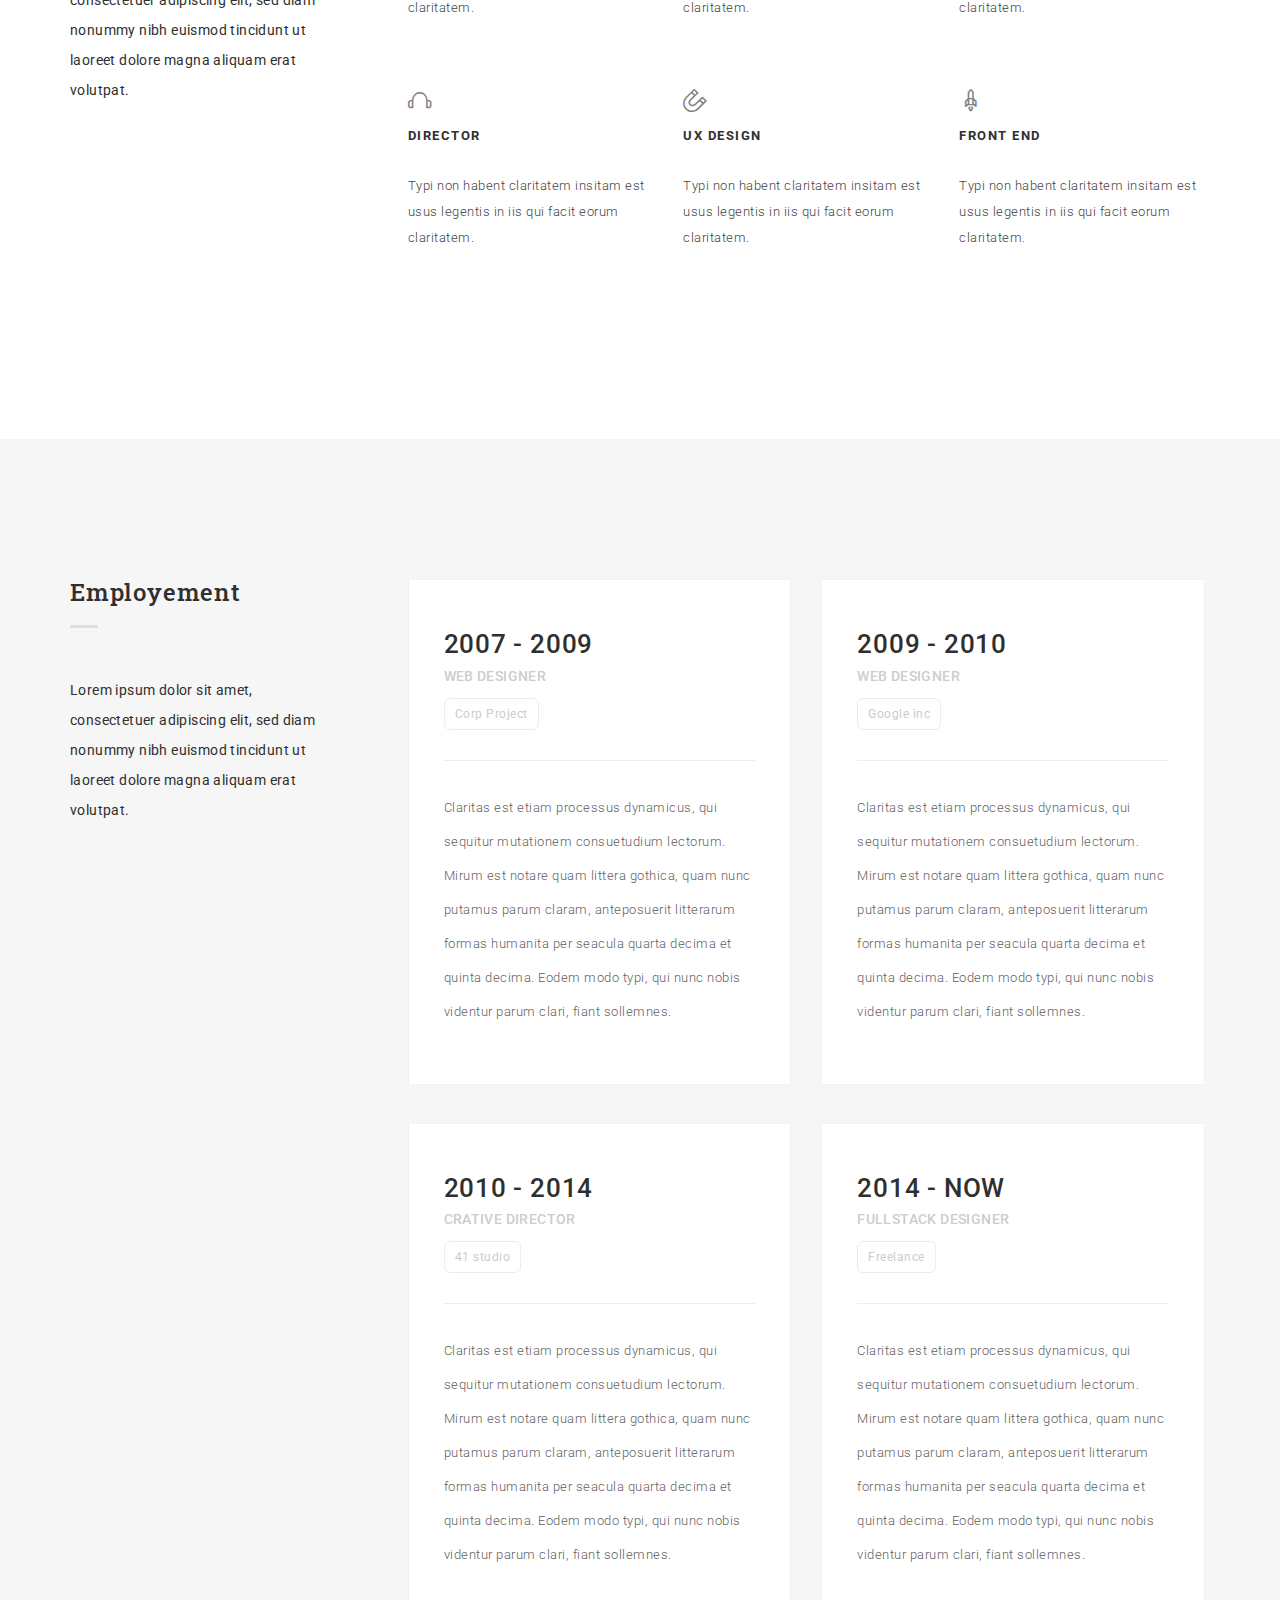
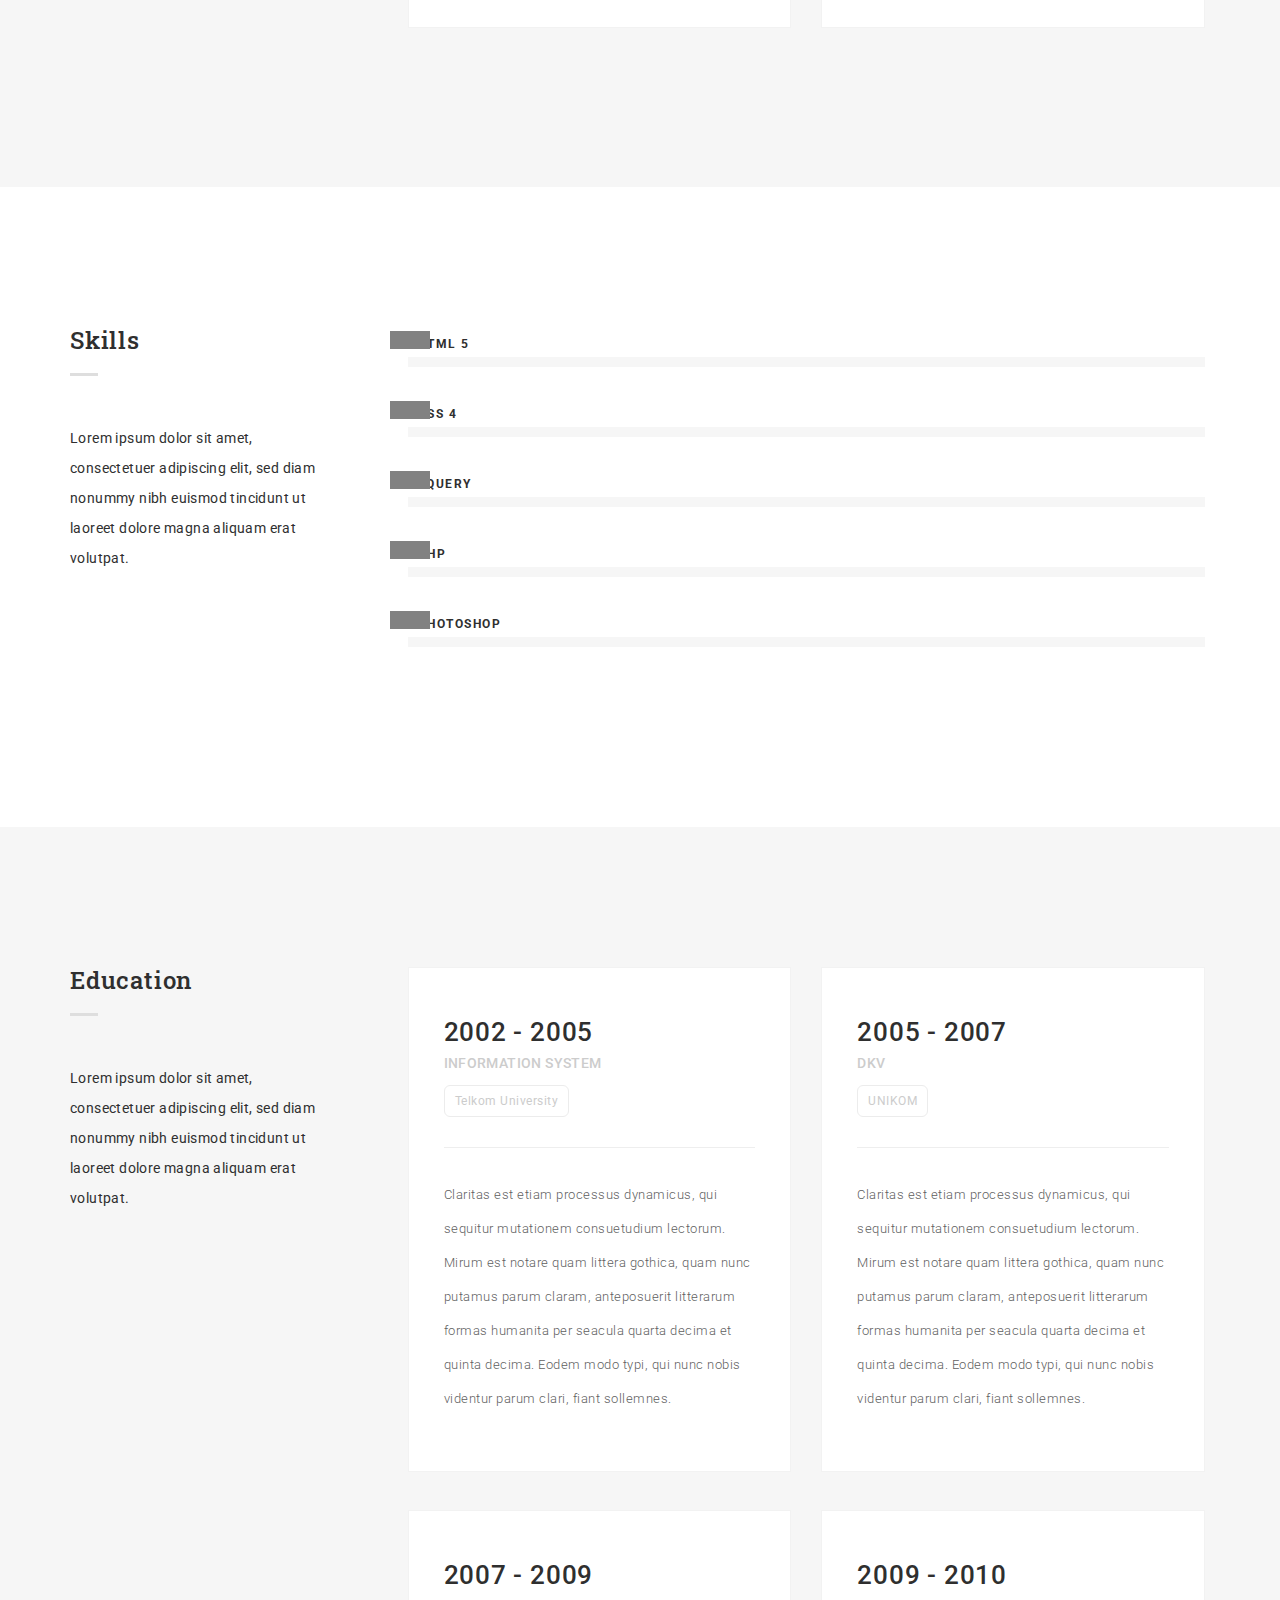
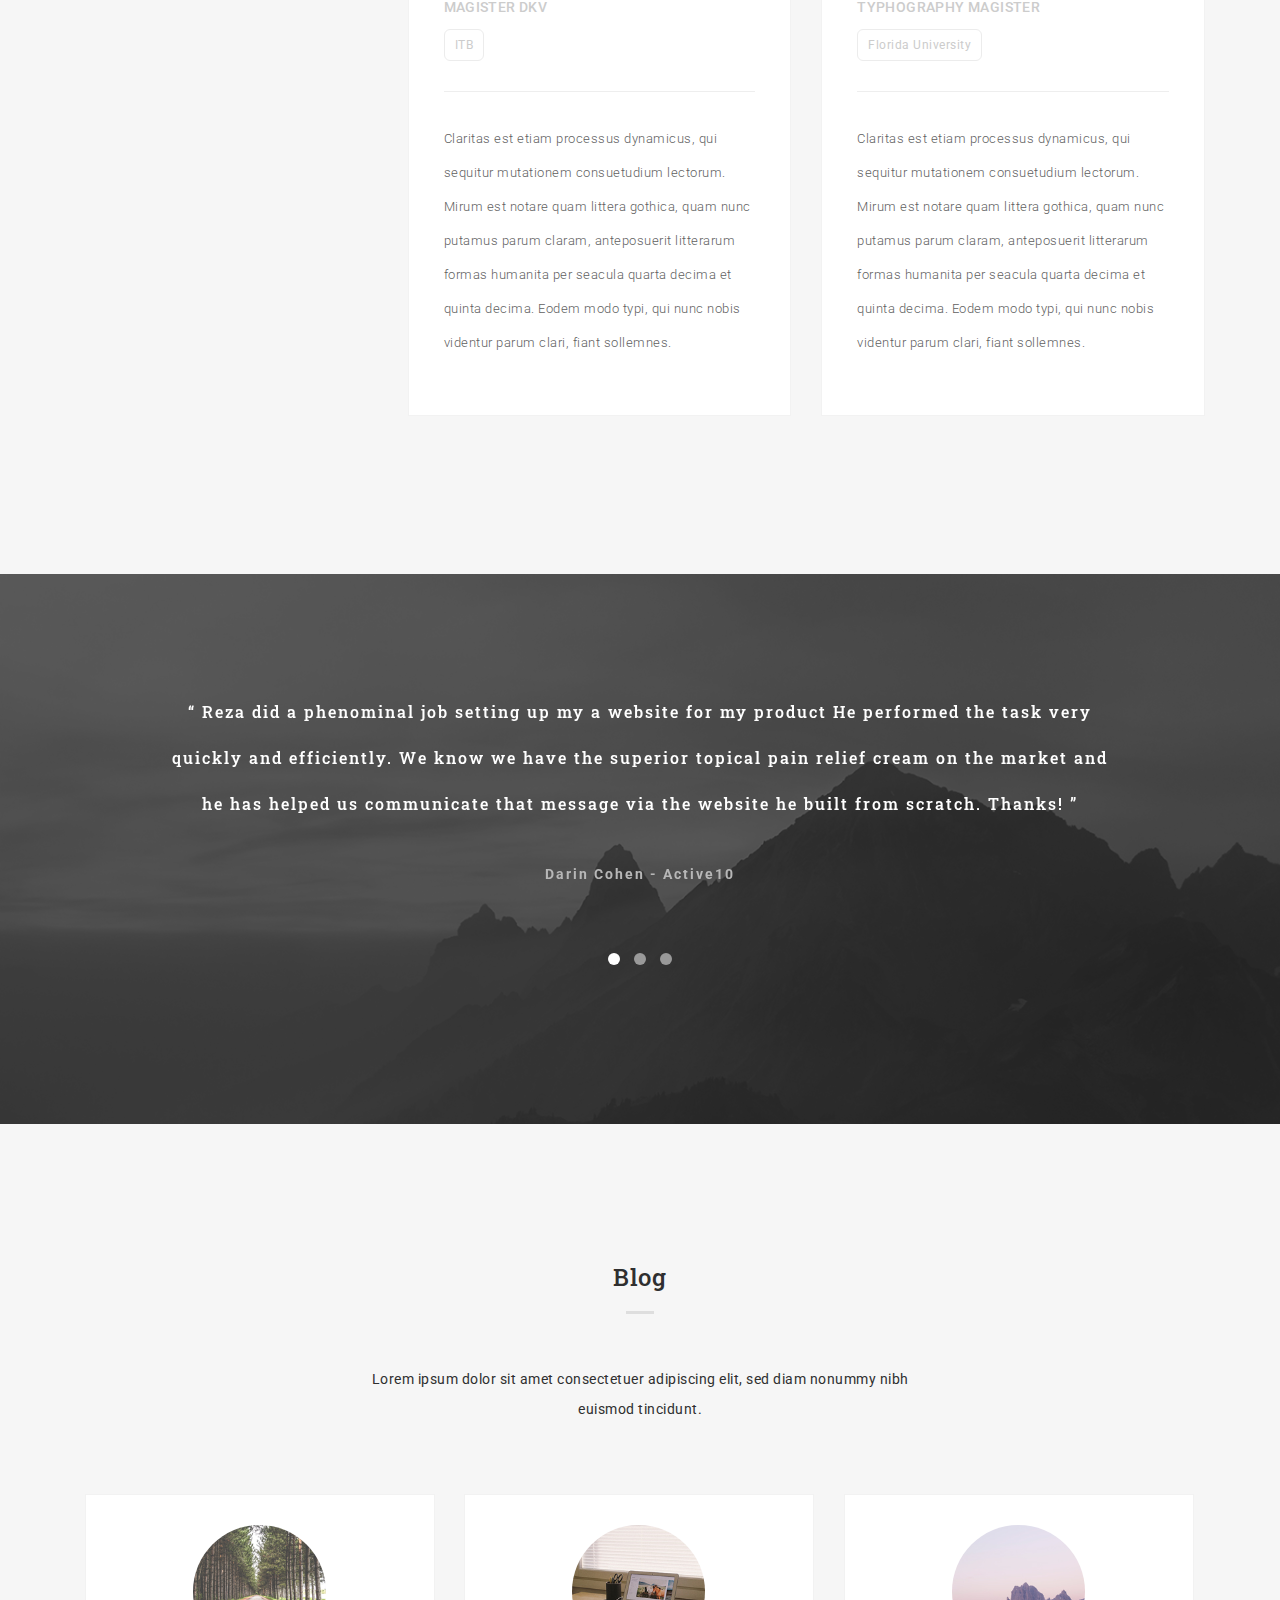
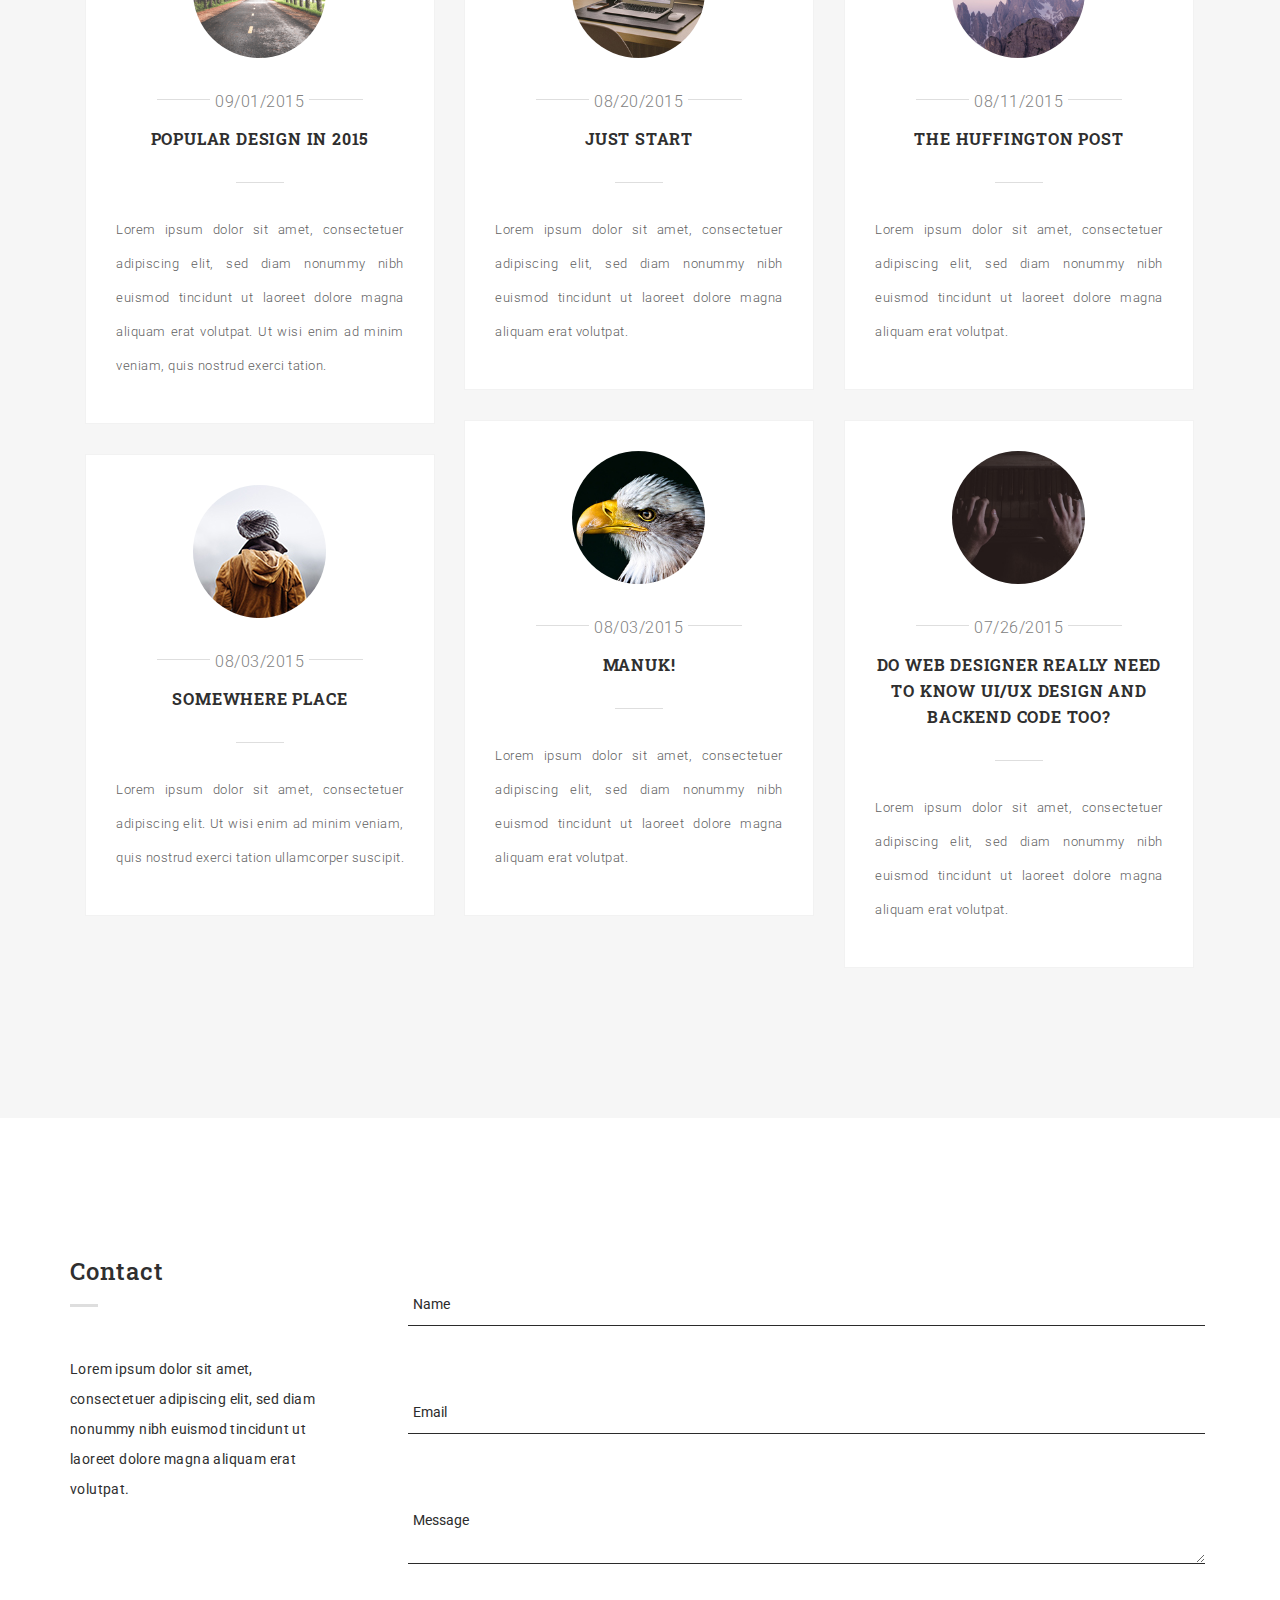
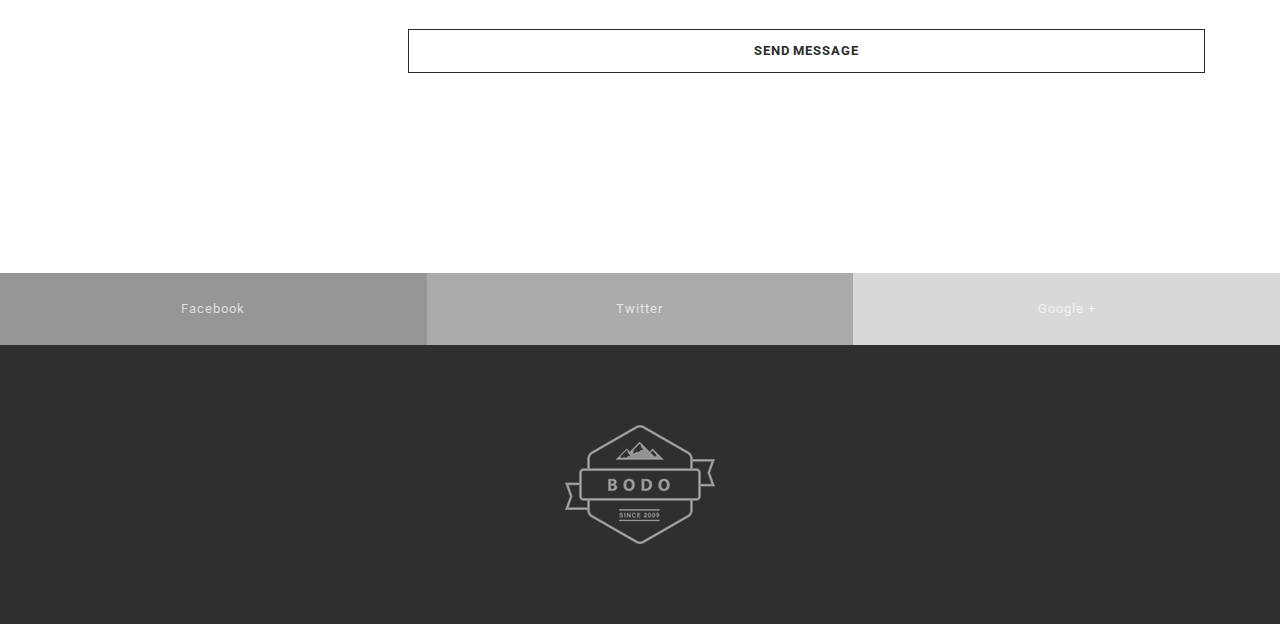
==== commit 38d3e384: "add info" ====
--- a/bodo/index.html
+++ b/bodo/index.html
@@ -2,11 +2,11 @@
 <html lang="en">
   <head>
     <meta charset="utf-8">
-    <title>Bodo - Simple One Page Personal</title>
+    <title>Huk Serhii | Front-End Developer</title>
     <meta content="IE=edge" http-equiv="X-UA-Compatible">
     <meta content="width=device-width, initial-scale=1" name="viewport">
-    <meta content="Bodo - Simple One Page Personal" name="description">
-    <meta content="BdgPixel" name="author">
+    <meta content="Hi! My name is Serhii. I'm is Front-End developer. " name="description">
+    <meta content="Serhii Huk" name="author">
     <!--Fav-->
     <link href="images/favicon.ico" rel="shortcut icon">
     
@@ -128,9 +128,7 @@
                         Design is the method of putting form and content together. Design, just as art, has multiple definitions there is no single definition. Design can be art. Design can be aesthetics. Design is so simple, that's why it is so complicated.
                       </p>
                       
-                      <h5 class="name">
-                        M. Reza
-                      </h5>
+                      <h5 class="name">H. Serhii</h5>
                       <img alt="signature" src="images/signature.png">
                     </div>
                   </div>
@@ -144,17 +142,17 @@
                           <tr>
                             <td class="title">Name </td>
                             <td class="break">:</td>
-                            <td> M. Reza</td>
+                            <td> Serhii</td>
                           </tr>
                           <tr>
                             <td class="title">Phone </td>
                             <td class="break">:</td>
-                            <td> +62 8678 999 012</td>
+                            <td> +38 097 00 77 157</td>
                           </tr>
                           <tr>
                             <td class="title">Email </td>
                             <td class="break">:</td>
-                            <td> bdgpixel@gmail.com</td>
+                            <td> hukserhii@gmail.com</td>
                           </tr>
                           <tr>
                             <td class="title">Address </td>
@@ -164,7 +162,7 @@
                           <tr>
                             <td class="title">Skype </td>
                             <td class="break">:</td>
-                            <td> bdgpixel</td>
+                            <td> serhiihuk</td>
                           </tr>
                           <tr>
                             <td class="title">Dribbble </td>
